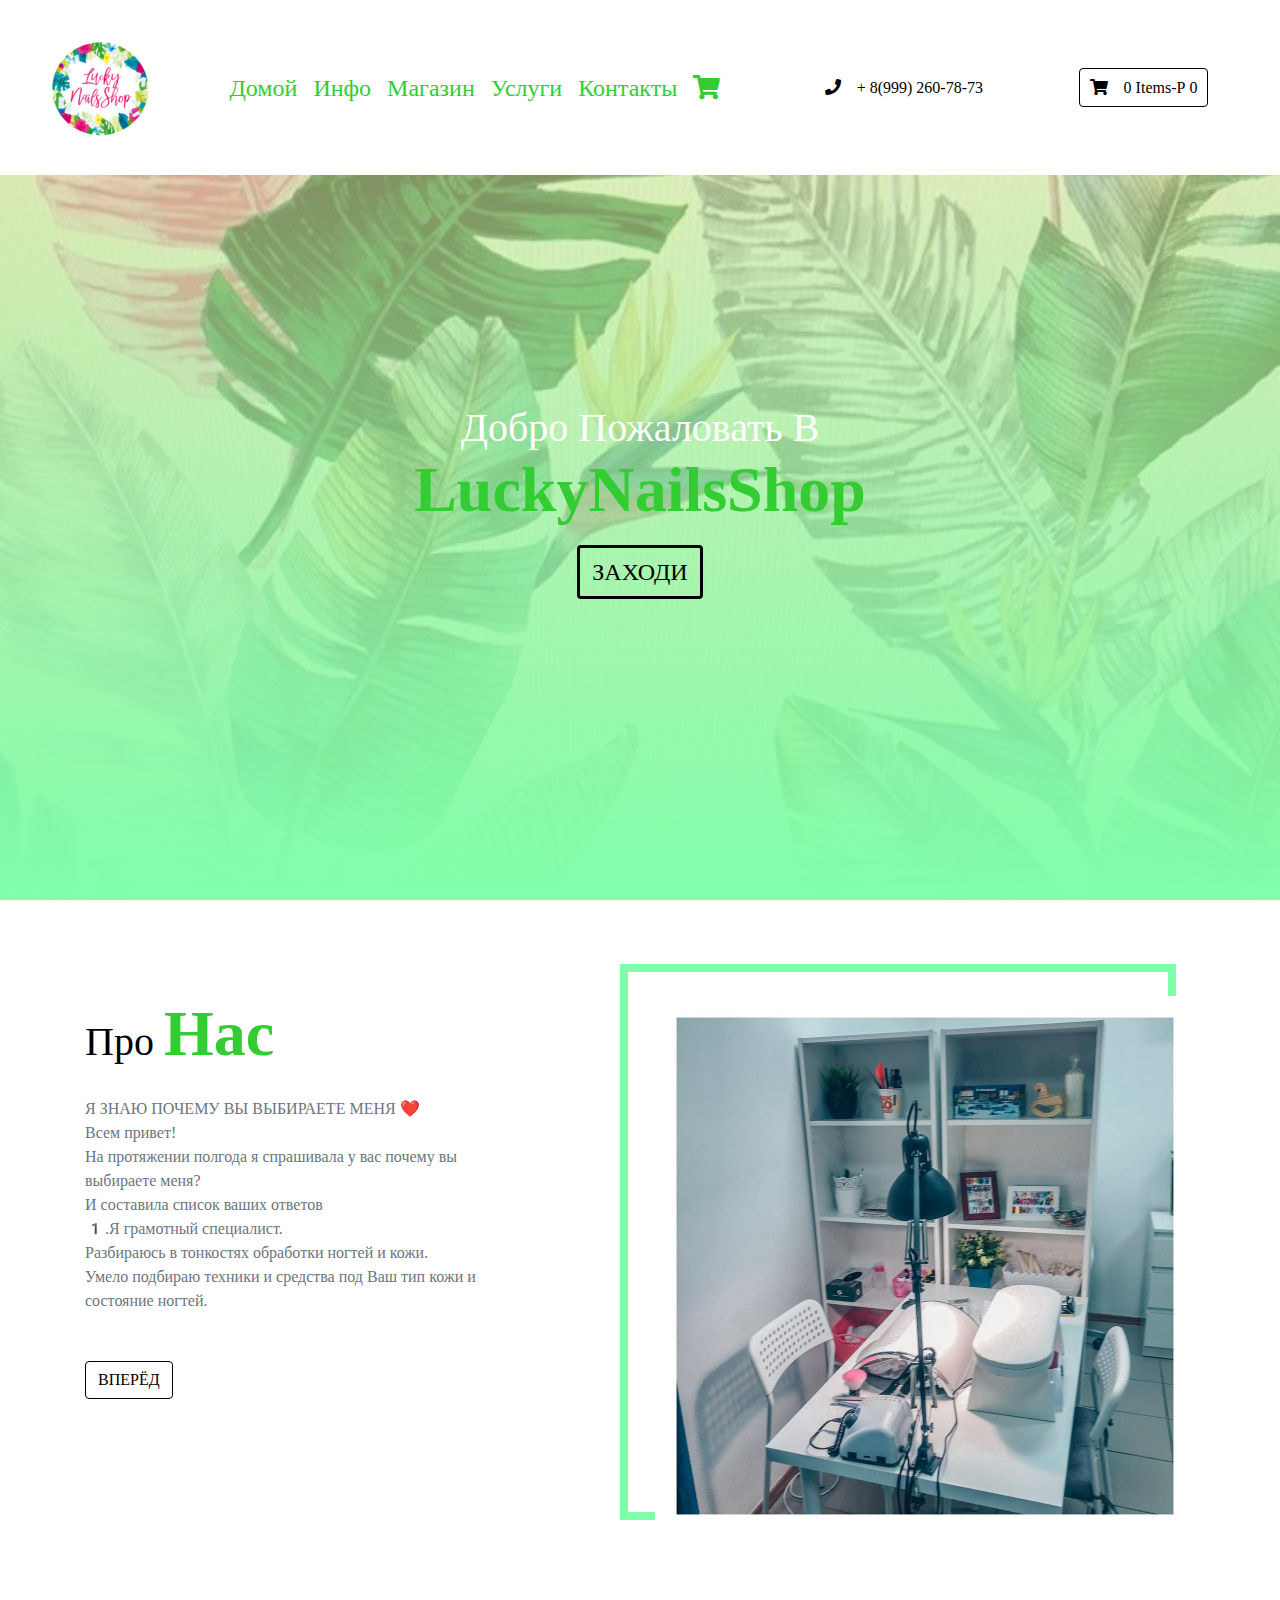
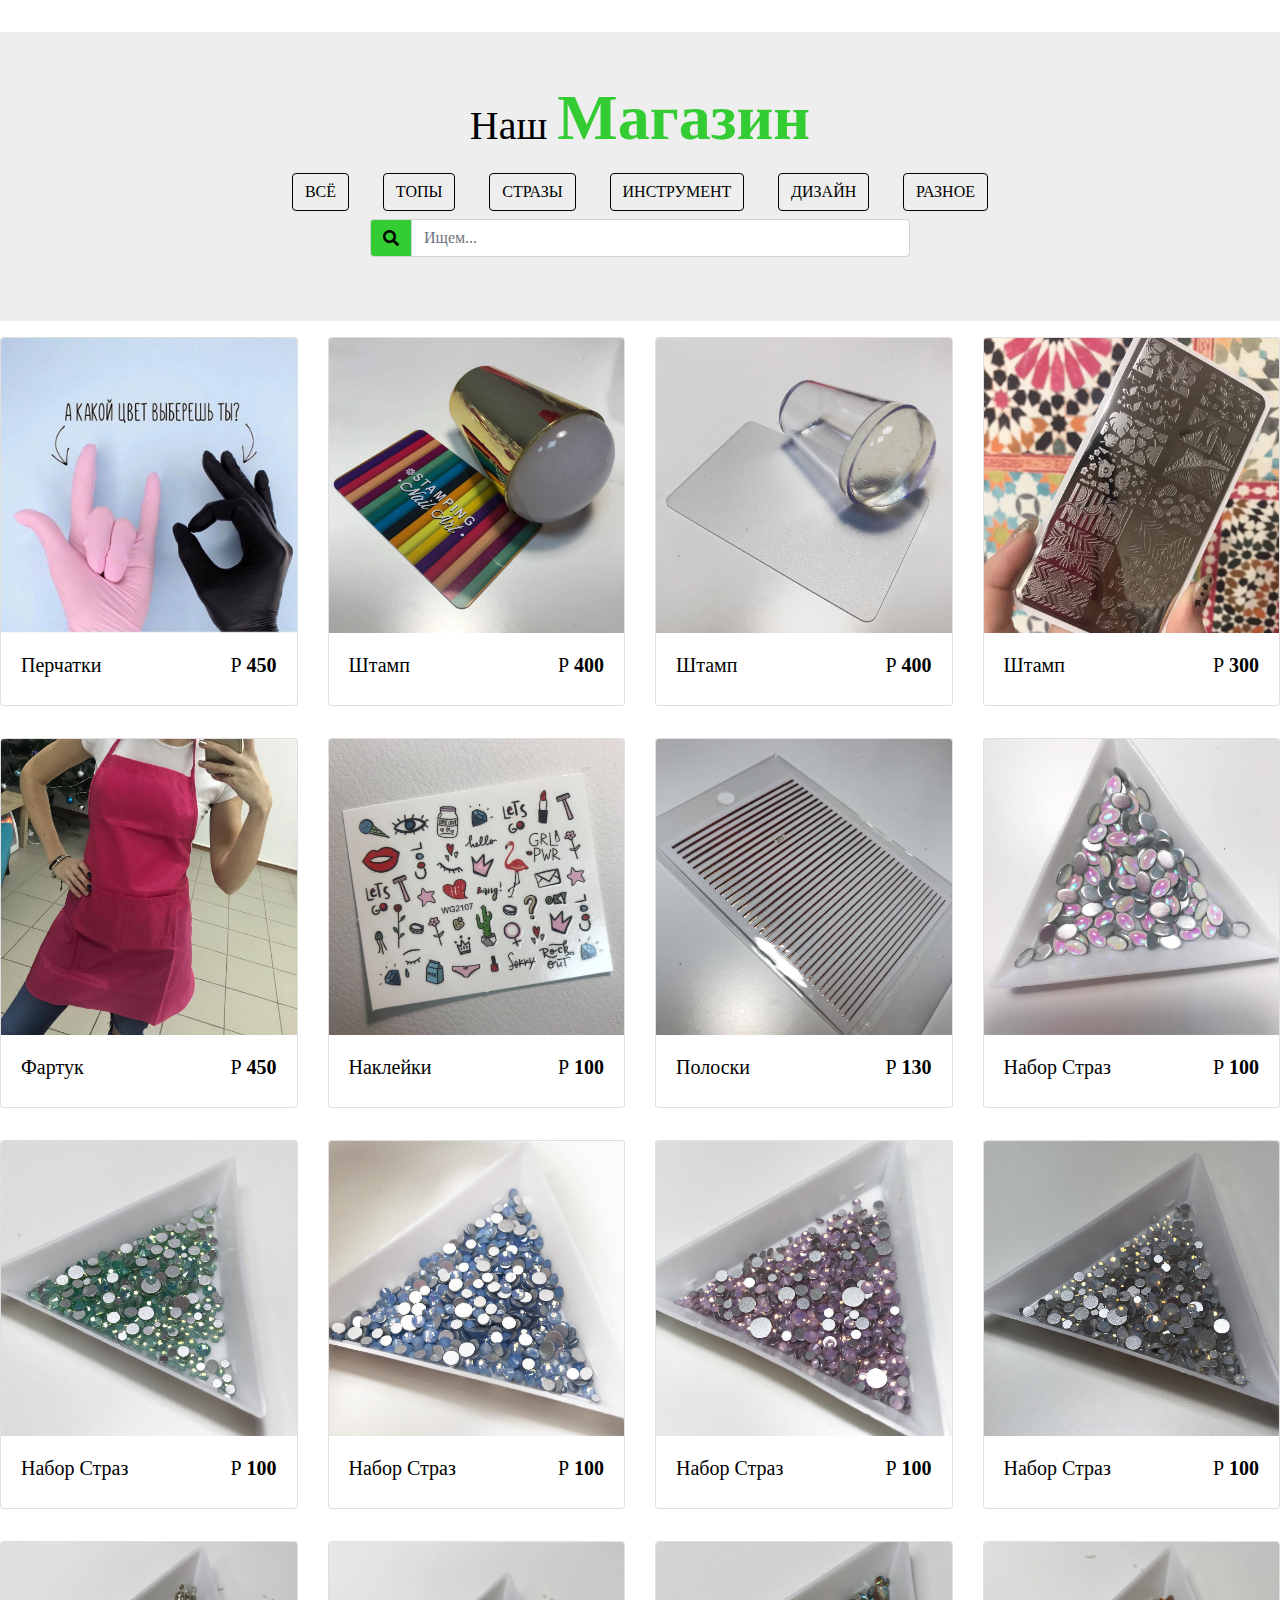
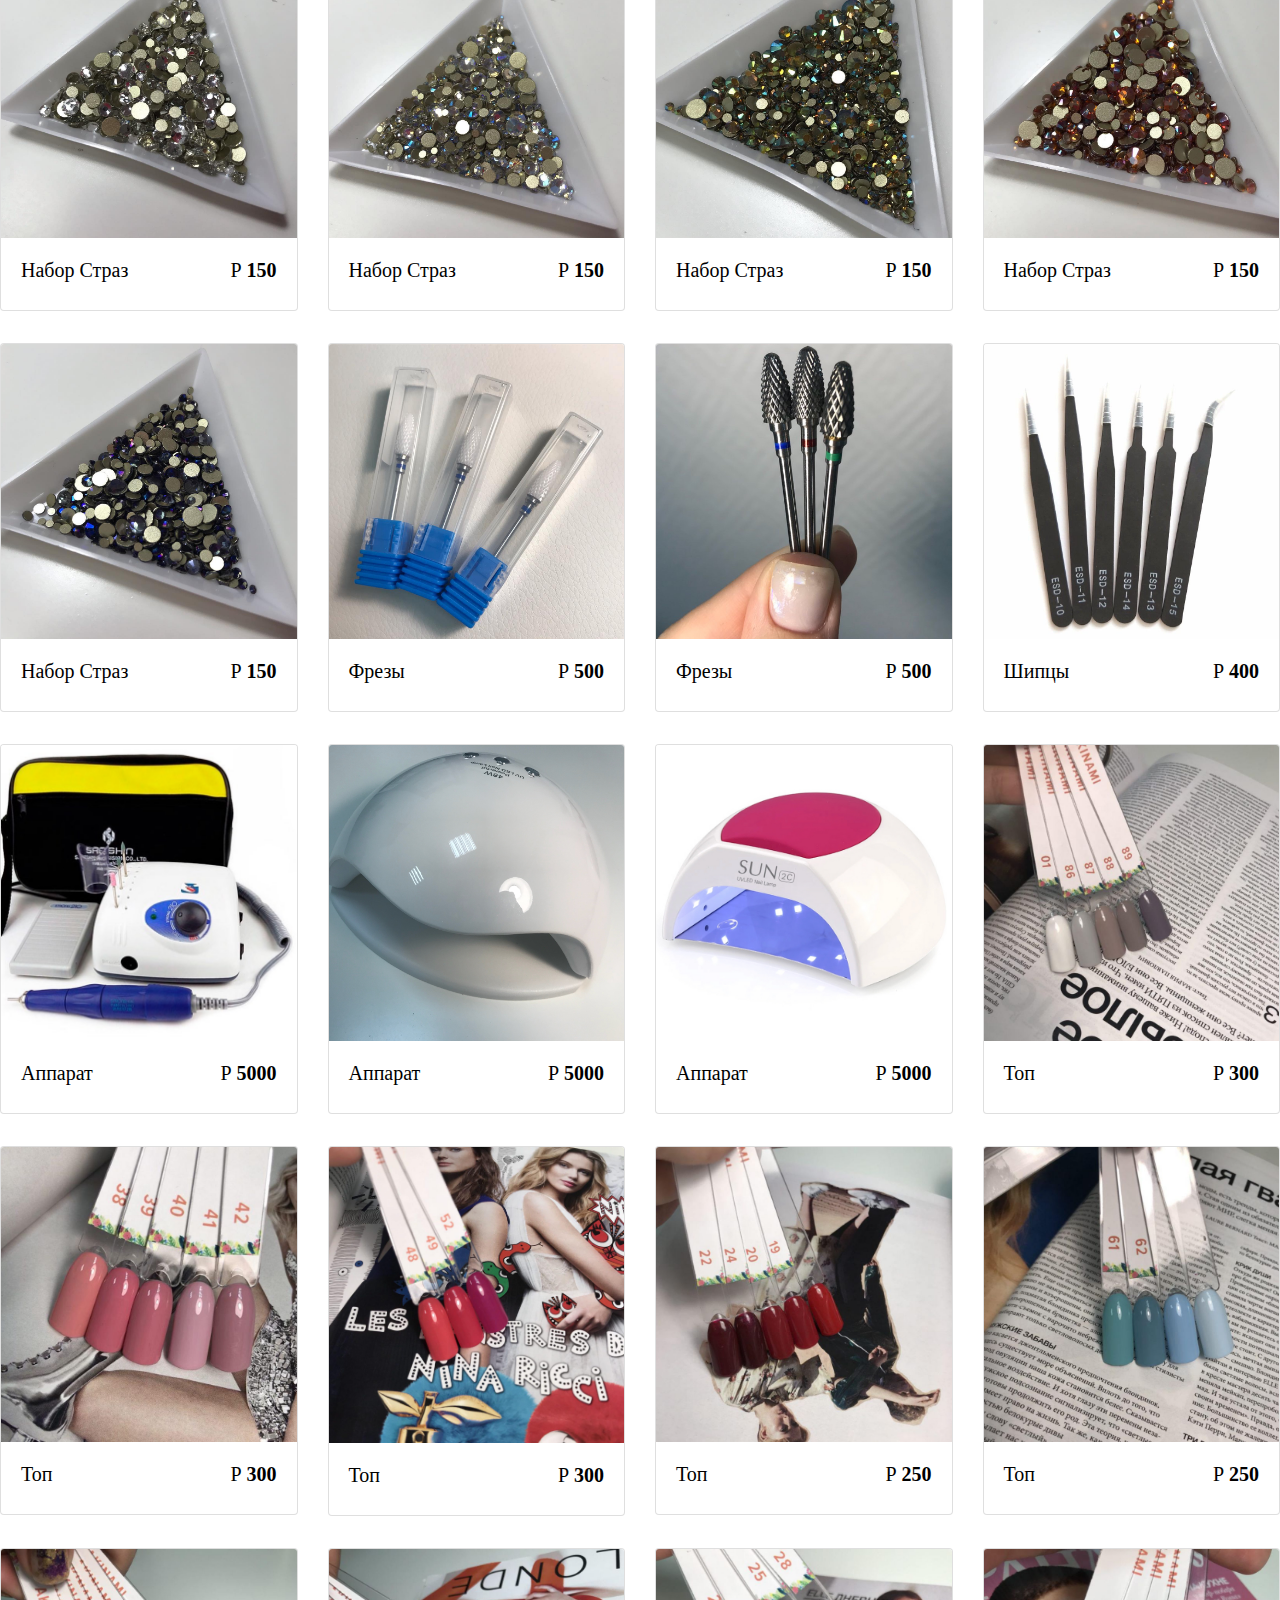
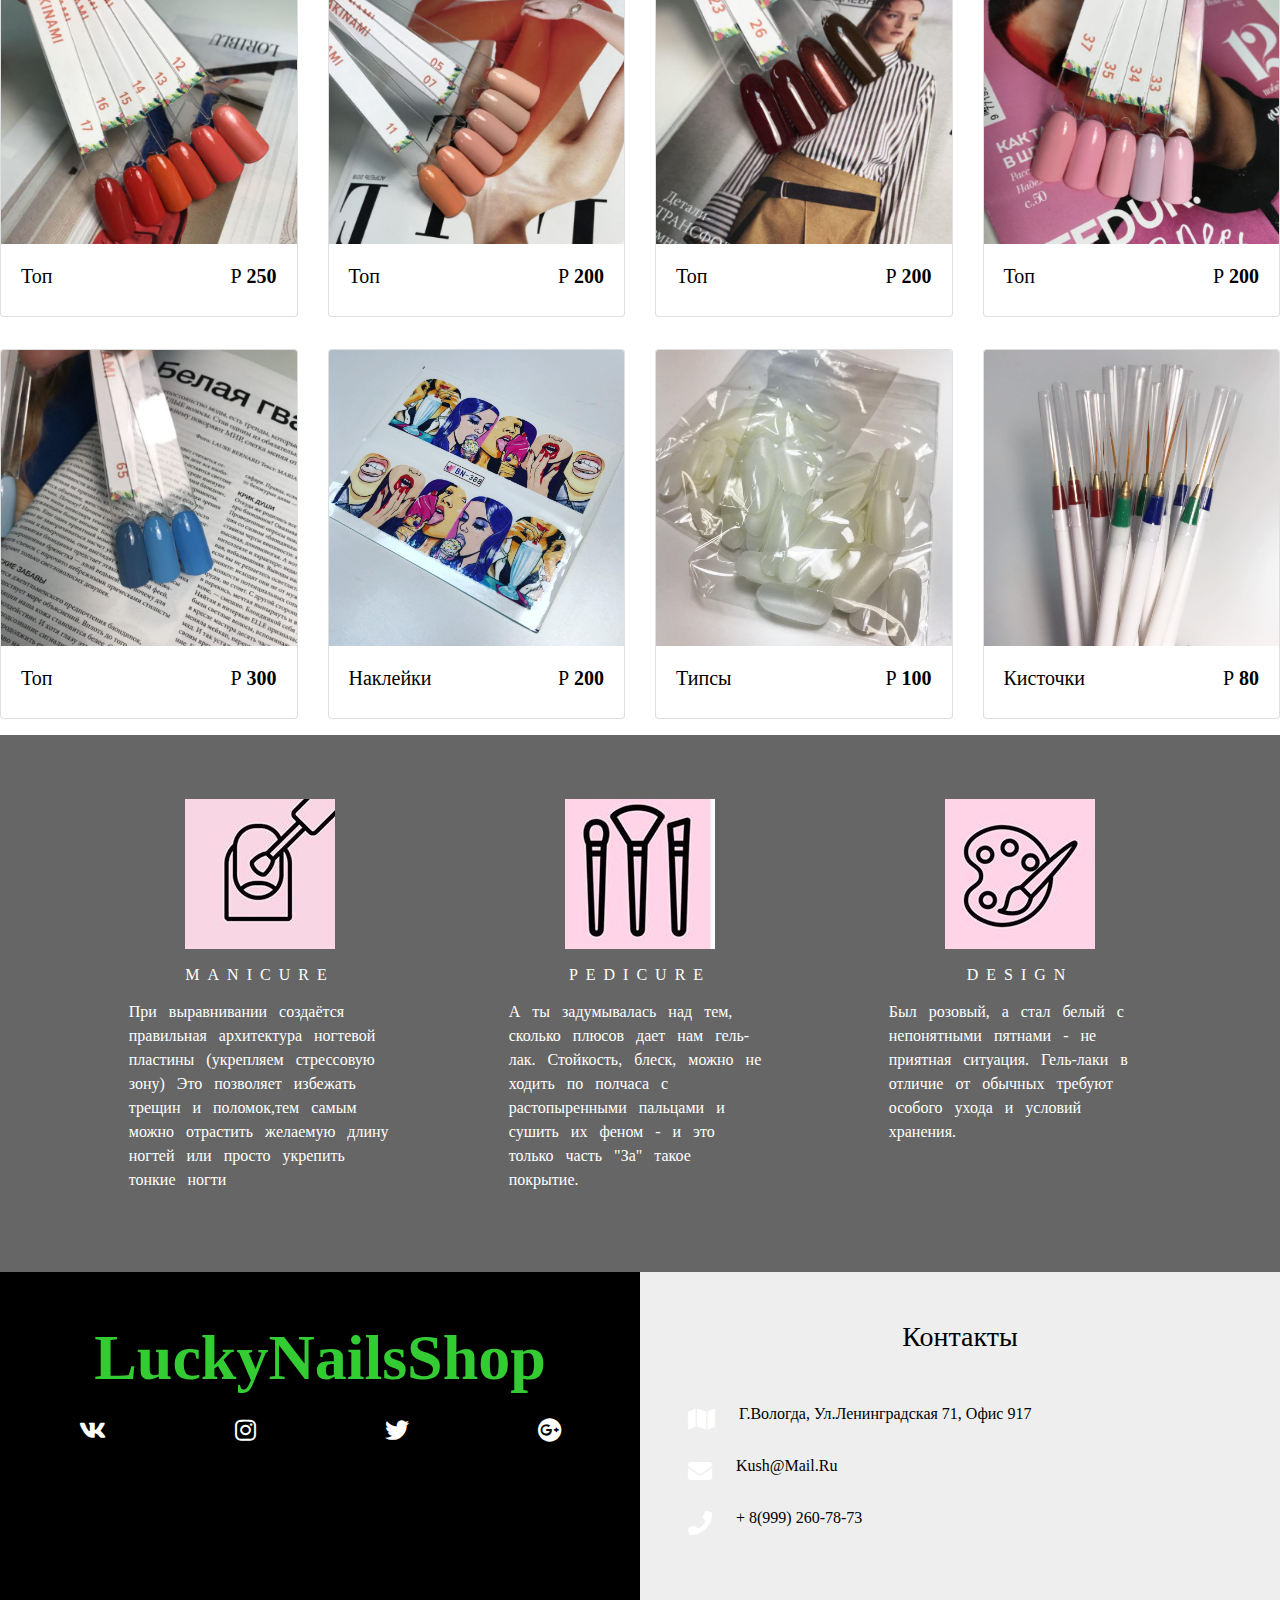
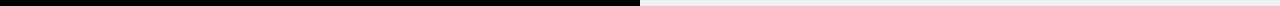
==== index.html @ 16d4f769 "first commit" ====
<!--
<?php
include 'inc/database.php';

$query =  "SELECT * FROM PRODUCTS "; 
mysqli_set_charset($conn, 'utf8');
$result = mysqli_query($conn, $query);
$products = mysqli_fetch_all($result, MYSQLI_ASSOC);
?>
-->
<!DOCTYPE html>
<html lang="en">

<head>
  <meta charset="UTF-8">
  <meta name="viewport" content="width=device-width, initial-scale=1.0">
  <meta http-equiv="X-UA-Compatible" content="ie=edge">
  <link rel="icon" href="img/lucky30.png" type="image/png" sizes="16x16">
  <!-- bootstrap css -->
  
  <link rel="stylesheet" type="text/css" href="css/bootstrap.min.css"> 
  <!-- main css -->
  <link rel="stylesheet" type="text/css" href="css/style.css">
  
  
  
  <!-- font awesome -->
  
  <link rel="stylesheet" type="text/css" href="css/all.css">
  <title>Lucky Nails Shop</title>
  <style>
  </style>
</head>

<body>

  <!-- icons -->
  <!-- 
    https://www.iconfinder.com/icons/2427887/dessert_donut_doughnut_fat_sweets_icon
    Creative Commons (Attribution 3.0 Unported);
    https://www.iconfinder.com/korawan_m
         -->
  <!-- 
    https://www.iconfinder.com/icons/2427860/baguette_bread_bread_loaf_food_toast_icon
    Creative Commons (Attribution 3.0 Unported);
    https://www.iconfinder.com/korawan_m
         -->
  <!-- 
    https://www.iconfinder.com/icons/2427875/cup_cupcake_dessertice_cream_yogurt_icon
    Creative Commons (Attribution 3.0 Unported);
    https://www.iconfinder.com/korawan_m
         -->
  <!-- 
    https://www.iconfinder.com/icons/2671457/candy_sweets_treat_trick_icon
    Creative Commons (Attribution 3.0 Unported);
    https://www.iconfinder.com/bluelabelicons
         -->
  <!--end of icons icons -->
  <header id="header">
   <nav class="navbar navbar-expand-lg px-4">
     <a href="#" class="navbar-brand">
       <img src="img/lucky30.svg" alt="main icon">
       </a>
       <button type="button" class="navbar-toggler" data-toggle="collapse" data-target="#myNavbar">
         <span class="toggler-icon">
           <i class="fas fa-bars"></i>
          </span>
        </button>
       <div class="collapse navbar-collapse" id="myNavbar">
       <ul class="navbar-nav text-capitalize mx-auto text-center">
           <li class="nav-item active">
            <a href="#header" class="nav-link">Домой</a>
           </li>
           <li class="nav-item active">
            <a href="#about" class="nav-link">Инфо</a>
          </li>
           <li class="nav-item active">
            <a href="#store" class="nav-link">Магазин</a>
          </li>
           <li class="nav-item active">
            <a href="#services" class="nav-link">Услуги</a>
          </li>
           <li class="nav-item active">
            <a href="#order" class="nav-link">Контакты</a>
          </li>
          <li class="nav-item active">
            <a href="" class="nav-link" id="cartNav"><i class="fas fa-shopping-cart"></i></a>
          </li>
       </ul>
       <div class="nav-info-items d-none d-lg-flex"><!--Корзинка и телефон исчезнут на маленьком экране-->
        <!--single info-->
        <div class="nav-info align-items-center d-flex justify-content-between mx-lg-5">
        <span class="info-icon  mx-lg-3" >
          <i class="fa fa-phone" aria-hidden="true"></i>
        </span>
        <p class="mb-0">+ 8(999) 260-78-73</p>
         </div>
         <!--single info-->
         <div id="cart-info" class="nav-info align-items-center cart-info d-flex justify-content-between mx-lg-5">
           <span class="cart-info__icon mr-lg-3"><i class="fas fa-shopping-cart"></i></span>
             
             <p class="mb-0 text-capitalize">
               <span id="item-count">0</span>
               Items-Р
               <span class="item-total">0</span>
             </p>
           

         </div>
       </div> 
      </div>
   </nav>
   <!--end of nav-->
   <!--banner-->
   <div class="container-fluid" id="boner">
     <div class="row max-height justify-content-center align-items-center">
       <div class="col-12 mx-auto banner text-center align-items-center"> <!--эта волшебная цифра 12-->
      
         <h1 class="text-capitalize">Добро пожаловать в <br><strong class="banner-title">LuckyNailsShop</strong></h1>
         
         <a href="#store" class="btn banner-link text-uppercase my-2">Заходи</a>
       </div>
       <!--cart-->
       <div class="cart d-none" id="cart"><!--добавил контейнеру флекса - итог сменил ширину здесь - css 1х не работает-->
       <div id="content" class="container-fluid"></div>
           
            <!--total-->
            <div class="cart-total-container d-flex justify-content-center text-capitalize mt-1">
            <h5>сумма</h5><span class="item-total"></span>
            <h5>Р<strong id="cart-total" class="font-weight-bold"></strong></h5>
            </div>  
          
            <!--end of total-->
            <!--cart buttons-->
            <div class="cart-buttons-container mt-3 d-flex justify-content-between">
              <a href="" class="btn btn-black text-uppercase" id="clear-cart">Очистить корзину</a>
             
              <a href="cart.html" class="btn btn-green text-uppercase">Выписка</a>
            </div>
         </div>
       </div>
     </div>
    
  </header>
   <!--end of header-->
   <!--about-->
   <section class="about py-5" id="about">
     <div class="container">
       <div class="row">
          <div class="col-10 mx-auto col-md-6 my-5">
            <h1 class="text-capitalize">Про <strong class="banner-title">нас</strong></h1>
            <p class="my-4 text-muted w-75">Я ЗНАЮ ПОЧЕМУ ВЫ ВЫБИРАЕТЕ МЕНЯ ❤️<br>
                Всем привет!<br>
                На протяжении полгода я спрашивала у вас почему вы выбираете меня?<br>
                И составила список ваших ответов<br>
                1️.Я грамотный специалист.<br>
                Разбираюсь в тонкостях обработки ногтей и кожи.<br>
                Умело подбираю техники и средства под Ваш тип кожи и состояние ногтей.<br>⠀
                </p>
                <a href="#" class="btn btn-black text-uppercase">Вперёд</a>
          </div>
          <div class="col-10 mx-auto col-md-6 my-5 align-self-center">
            <div class="about-img__container">
              <img src="img/studio.jpg" class="img-fluid" alt=""> 
            </div>
          </div> 
        
       </div>
     </div>
   </section>
   <!--end of about-->
   <!--store section-->
   <section id="store" class="store py-5">
     <div class="container">
       <!--section title-->
       <div class="row">
         <div class="col-10 mx-auto col-sm-6 text-center">
           <h1 class="text-capitalize">Наш <strong class="banner-title">магазин</strong></h1>
         </div>
       </div>
       <!--end section title-->
       <!--filter buttons-->
       <div class="row">
 <div class="col-lg-8 mx-auto d-flex justify-content-around sortBtn flex-wrap">
   <a href="" class="btn btn-black text-uppercase filter-btn m-2" data-filter="all">Всё</a>
   <a href="" class="btn btn-black text-uppercase filter-btn m-2" data-filter="tops">Топы</a>
   <a href="" class="btn btn-black text-uppercase filter-btn m-2" data-filter="straz">Стразы</a>
   <a href="" class="btn btn-black text-uppercase filter-btn m-2" data-filter="gear">Инструмент</a>
   <a href="" class="btn btn-black text-uppercase filter-btn m-2" data-filter="design">Дизайн</a>
   <a href="" class="btn btn-black text-uppercase filter-btn m-2" data-filter="other">Разное</a>
 </div>
       </div>
       <!--end of filter buttons-->
       <!--search box-->
       <div class="row">
         <div class="col-10 mx-auto col-md-6">
           <form>
             <div class="input-group mb-3">
               <div class="input-group-prepend">
                 <span class="input-group-text search-box" id="search-icon">
                   <i class="fas fa-search"></i>
                 </span>
               </div>
               <input type="text" class="form-control" placeholder="Ищем..." id="search-item">
             </div>
           </form>
         </div>
       </div>
       <!--end of search box-->
     </div>
   </section>
   <!--end of store section-->
   <!--store items-->
   <div class="row store-items" id="store-items">
     
     
    
    
    
    
        <!--single item-->
    
        </div>
      </div>
    </div> 
    <!--end of single item -->

   </div>
   <!--end of store items-->
   <!--services-->
   <section id="services" class="services py-5">
     <div class="container">
       <div class="row">
         <!--single service-->
         <div class="col-md-4 text-center my-3">
           <img src="img/manicure.jpg" alt="manicure">
           <h6 class="text-uppercase my-3 service-title">manicure</h6>
           <p class="w-75 mx-auto text-left service-text">При выравнивании создаётся правильная архитектура ногтевой пластины (укрепляем стрессовую зону)
            Это позволяет избежать трещин и поломок,тем самым можно отрастить желаемую длину ногтей или просто укрепить тонкие ногти</p>
         </div>
         <!--end of single service-->
         <!--single service-->
         <div class="col-md-4 text-center my-3">
          <img src="img/pedicure.jpg" alt="pedicure">
          <h6 class="text-uppercase my-3 service-title">pedicure</h6>
          <p class="w-75 mx-auto text-left service-text">А ты задумывалась над тем, сколько плюсов дает нам гель-лак.
            Стойкость, блеск, можно не ходить по полчаса с растопыренными пальцами и сушить их феном - и это только часть "За" такое покрытие.</p>
        </div>
        <!--end of single service-->
        <!--single service-->
        <div class="col-md-4 text-center my-3">
          <img src="img/design.jpg" alt="design">
          <h6 class="text-uppercase my-3 service-title">design</h6>
          <p class="w-75 mx-auto text-left service-text">Был розовый, а стал белый с непонятными пятнами - не приятная ситуация. Гель-лаки в отличие от обычных требуют особого ухода и условий хранения.</p>
        </div>
        <!--end of single service-->
       </div>
     </div>
   </section>
   <!--end of services-->
   <footer>
     <div class="container-fluid">
       <div class="row">
       <div class="col-md-6 footer-title py-5" id="order">
         <h1 class="text-capitalize text-center">
           <strong class="banner-title">LuckyNailsShop</strong>
         </h1>
         <div class="footer-icons mt-3 d-flex justify-content-around flex-wrap">
           <a href="https://vk.com/nailstanyakey" target="_blank" class="footer-icon">
             <i class="fab fa-vk"></i>
           </a>
           <a href="https://www.instagram.com/lucky_nailsshop/" target="_blank" class="footer-icon">
            <i class="fab fa-instagram"></i>
          </a>
          <a href="#" class="footer-icon">
            <i class="fab fa-twitter"></i>
          </a>
          <a href="#" class="footer-icon">
            <i class="fab fa-google-plus"></i>
          </a>
         </div>
       </div>
       <div class="col-md-6 footer-contact text-center text-capitalize p-5">
         <h3 class="mb-5">контакты</h3>
         <p class="d-flex flex-wrap">
           <span class="mr-4 footer-icon">
             <i class="fas fa-map"></i>
           </span>
           <span>г.Вологда, ул.Ленинградская 71, офис 917</span>
           
         </p>
         <p class="d-flex flex-wrap">
          <span class="mr-4 footer-icon">
            <i class="fas fa-envelope"></i>
          </span>
          <span>kush@mail.ru</span>
        </p>
        <p class="d-flex flex-wrap">
          <span class="mr-4 footer-icon">
            <i class="fas fa-phone"></i>
          </span>
          <span>+ 8(999) 260-78-73</span>
        </p>
       </div>
       </div>
     </div>
   </footer>
  <!-- jquery -->
  <script src="js/jquery-3.3.1.min.js"></script>
  <!-- bootstrap js -->
  <script src="js/bootstrap.bundle.min.js"></script>
  <!-- script js -->
  

  <script src="js/main.js"></script>
  
  <script src="js/app.js"></script>
  
</body>

</html>
---- css/style.css ----
/*<link href="https://fonts.googleapis.com/css?family=Pattaya" rel="stylesheet">
font-family: 'Pattaya', sans-serif;*/
:root {
  --mainPink: #ef7998;
  --mainYellow: rgb(249, 228, 148);
  --mainWhite: #fff;
  --mainBlack: #000;
  --yellowTrans: rgba(249, 228, 148, 0.5);
  --mainGrey: rgb(238, 238, 238);
  --mainGreener: #33cc33;
  --mainGreen: #80ffaa;
}

body {
  
  font-family: "Marck Script", cursive;
  background: var(--mainWhite);
  color: var(--mainBlack);
}
/*global styles*/
.btn-green {
  color: var(--mainGreener) !important;
  border-color: var(--mainGreener) !important
}
.btn-black {
  color: var(--mainBlack) !important;
  border-color: var(--mainBlack) !important
}
.btn-black:hover {
  color: var(--mainGreener) !important;
  background: var(--mainBlack) !important
}
.btn-green:hover {
  color: var(--mainBlack) !important;
  background: var(--mainGreener) !important
}
/*nav links*/
.navbar-toggler {
  outline: none !important
}
.toggler-icon {
  font-size: 2.5rem;
  color: var(--mainGreener)
}
.nav-link {
  color: var(--mainGreener);
  transition: all 1s ease-in-out;
  font-size: 1.5rem
}
.nav-link:hover {
  color: var(--mainBlack)
}
/*cart styles*/
.cart-info__icon {
  color: var(--mainBlack);
  cursor: pointer
}
.cart-info {
  border: 0.1rem solid var(--mainBlack);
  color: var(--mainBlack);
  border-radius: 0.25rem;
  padding: 0.4rem 0.6rem;
  cursor: pointer;
  
}

.cart-info:hover {
  background: var(--mainGreener);
  border-color: var(--mainGreener);
  color: var(--mainWhite);
}
.cart-info:hover .cart-info__icon {
  color: var(--mainWhite);
}
.max-height {
  min-height: calc(100vh - 175px);
  background: linear-gradient(var(--yellowTrans),var(--mainGreen)), url('../img/back.jpg');
  background-position: center;
  background-size: cover;
  background-attachment: fixed;
  background-repeat: no-repeat;
  position: relative
}
.banner {
  color: var(--mainWhite);
  margin-top: -4rem; 
}
.banner-title {
  color: var(--mainGreener);
  font-size: 4rem;
}
.banner-link {
  font-size: 1.5rem;
  color: var(--mainBlack);
  border: 0.2rem solid var(--mainBlack);
}
.banner-link:hover {
  background: var(--mainBlack);
  color: var(--mainGreener)
}
/* about section*/
.about-img__container {
  position: relative
}
.about-img__container::before {
  content: '';
  position: absolute;
  top: -1.5rem;
  left: -1.7rem;
  width: 100%;
  height: 100%;
  outline: 0.5rem solid var(--mainGreen);
  z-index: -1;
  transition: all 1s linear;
}
.about-img__container:hover:before{
  top: 0;
  left: 0;
  }
 /*store*/
 .store {
   background: var(--mainGrey);
 } 
 .search-box {
   background: var(--mainGreener);
   color: var(--mainBlack)
 }
 .single-item {
   transition: all 0.3s linear;
 }
 .single-item:hover {
   box-shadow: 0 10px 15px rgb(0,0,0)
 }
 .img-container {
   position: relative;
   overflow: hidden;
   cursor: pointer;
 }
 .store-img {
   transition: all 1s ease-in-out;
 }
 .img-container:hover .store-img {
   transform: scale(1.1);
 }
 .store-item-icon {
   position: absolute;
   bottom: 0;
   right: 0;
   padding: 0.75rem;
   background: var(--mainYellow);
   border-top-left-radius: 1rem;
   transition: all 0.4s ease-in-out;
   transform: translate(100%,100%)
 }
 .img-container:hover .store-item-icon {
   transform: translate(0,0)
 }
 .store-item-icon:hover {
   color: var(--mainWhite)
 }
 
 /*services*/ 
 .services {
   color: var(--mainWhite);
   background: linear-gradient(rgb(0,0,0,0.6),rgb(0,0,0,0.6)), url('../img/wallna.jpg') center/cover fixed no-repeat;
 }
 .service-title {
   letter-spacing: 0.5rem;
 }
 .service-text {
   word-spacing: 0.5rem;
 }
 /*footer*/
 .footer-title {
   background: var(--mainBlack);
   
 }
 .footer-contact {
   background: var(--mainGrey);
 }
 .footer-icon {
   font-size: 1.5rem;
   color: var(--mainWhite);
   transition: all 0.4 ease-in-out
 }
 .footer-icon:hover {
   color: var(--mainGreener);
 }
 /*cart*/
 
 .cart {
   
   position: absolute;
   min-height: 4rem;
   background: rgba(255,255,255,0.7);/*корзина прозрачная*/
   top: 0;
   right: 0;
   transition: all 0.2s ease-in-out;
   width: 20rem;
   overflow: hidden
 }
 .show-cart {
  
  width: 20rem;
  /*padding: 2rem, 1.5rem;*/
  border: solid var(--mainGreen) 0.1rem;
  transform: rotateY(360deg)
 }
 .cart-item {
   transition: all 0.5s ease-in-out
 }
 .cart-item-remove {
   color: var(--mainGreener);
   transition: all 1s ease-in-out;
   float: right
 }
 .cart-item-remove:hover {
   /*transform: scale(1.1);*/
   color: var(--mainBlack)
 }
 .cart-item-price {
   font-size: 0.8rem
 }

 /*корзина в наве
 #cartNav{
   color: var(--mainGreen)
 }
 */
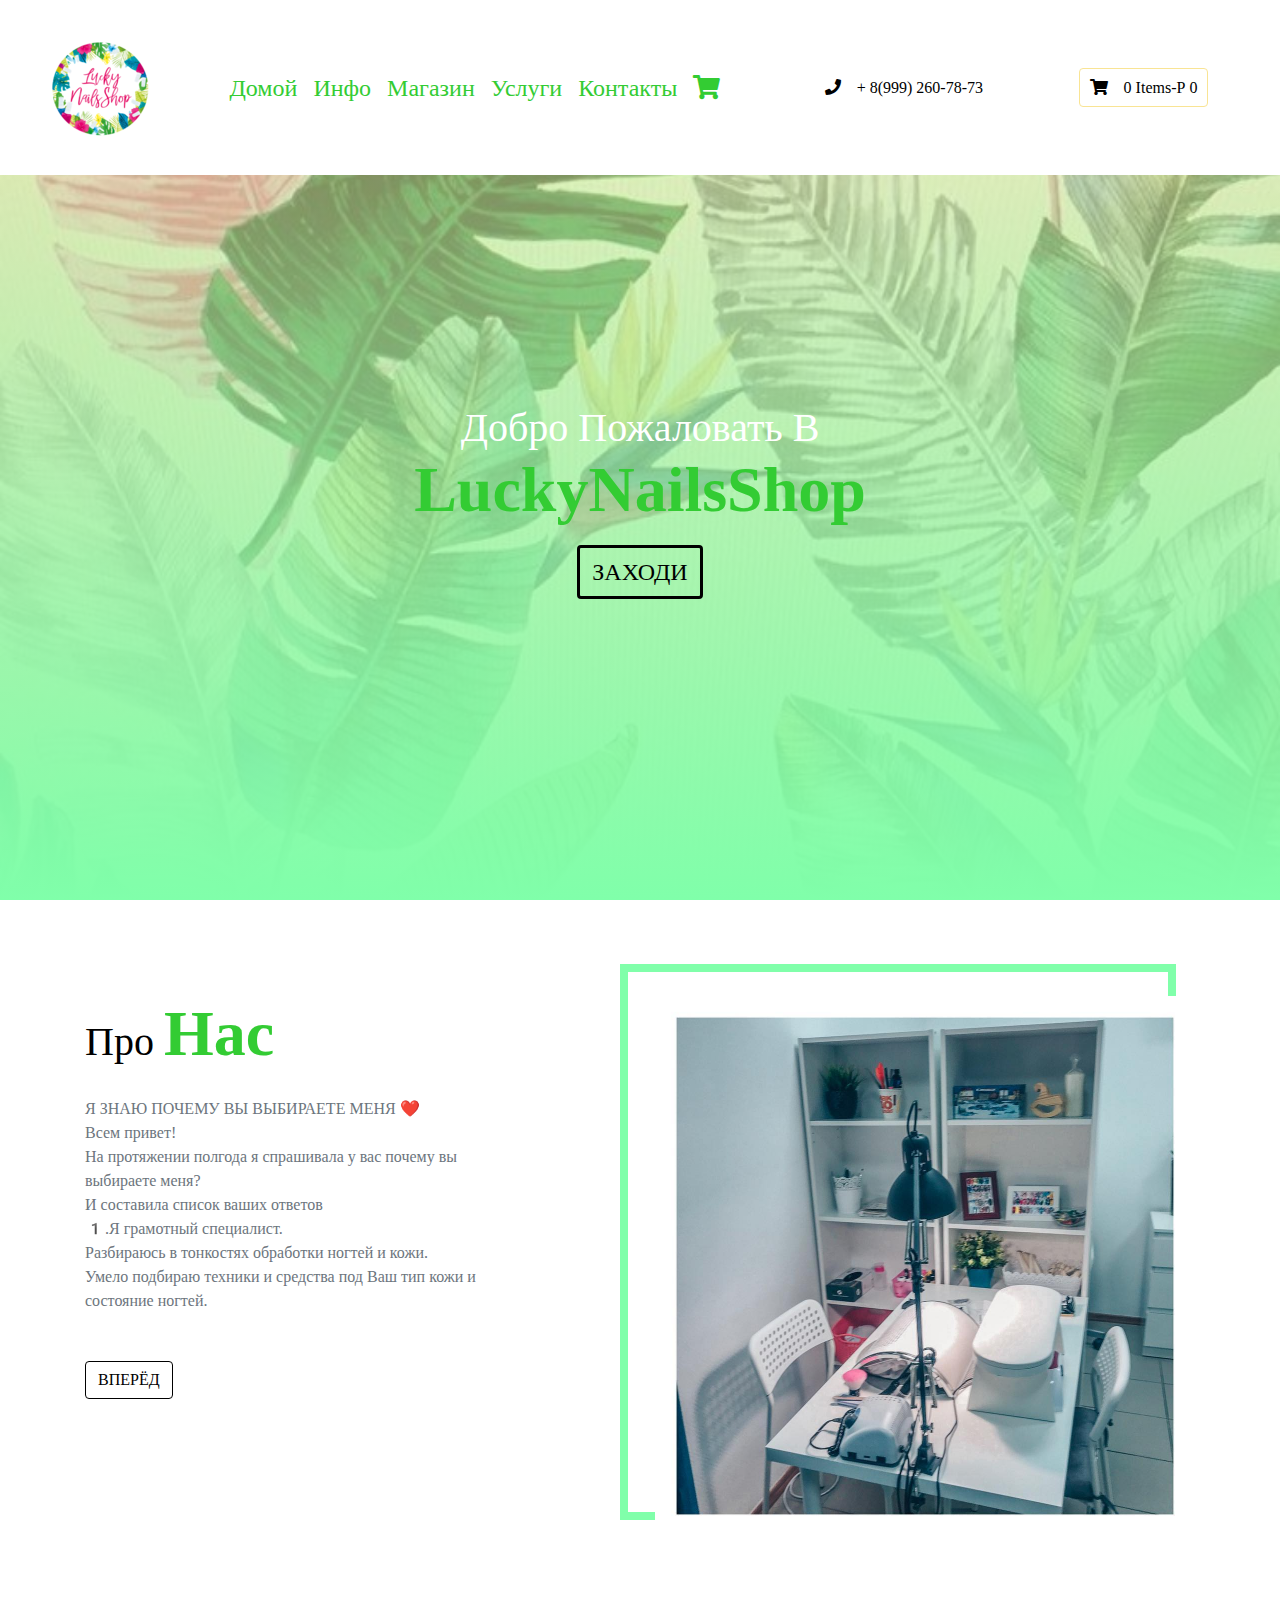
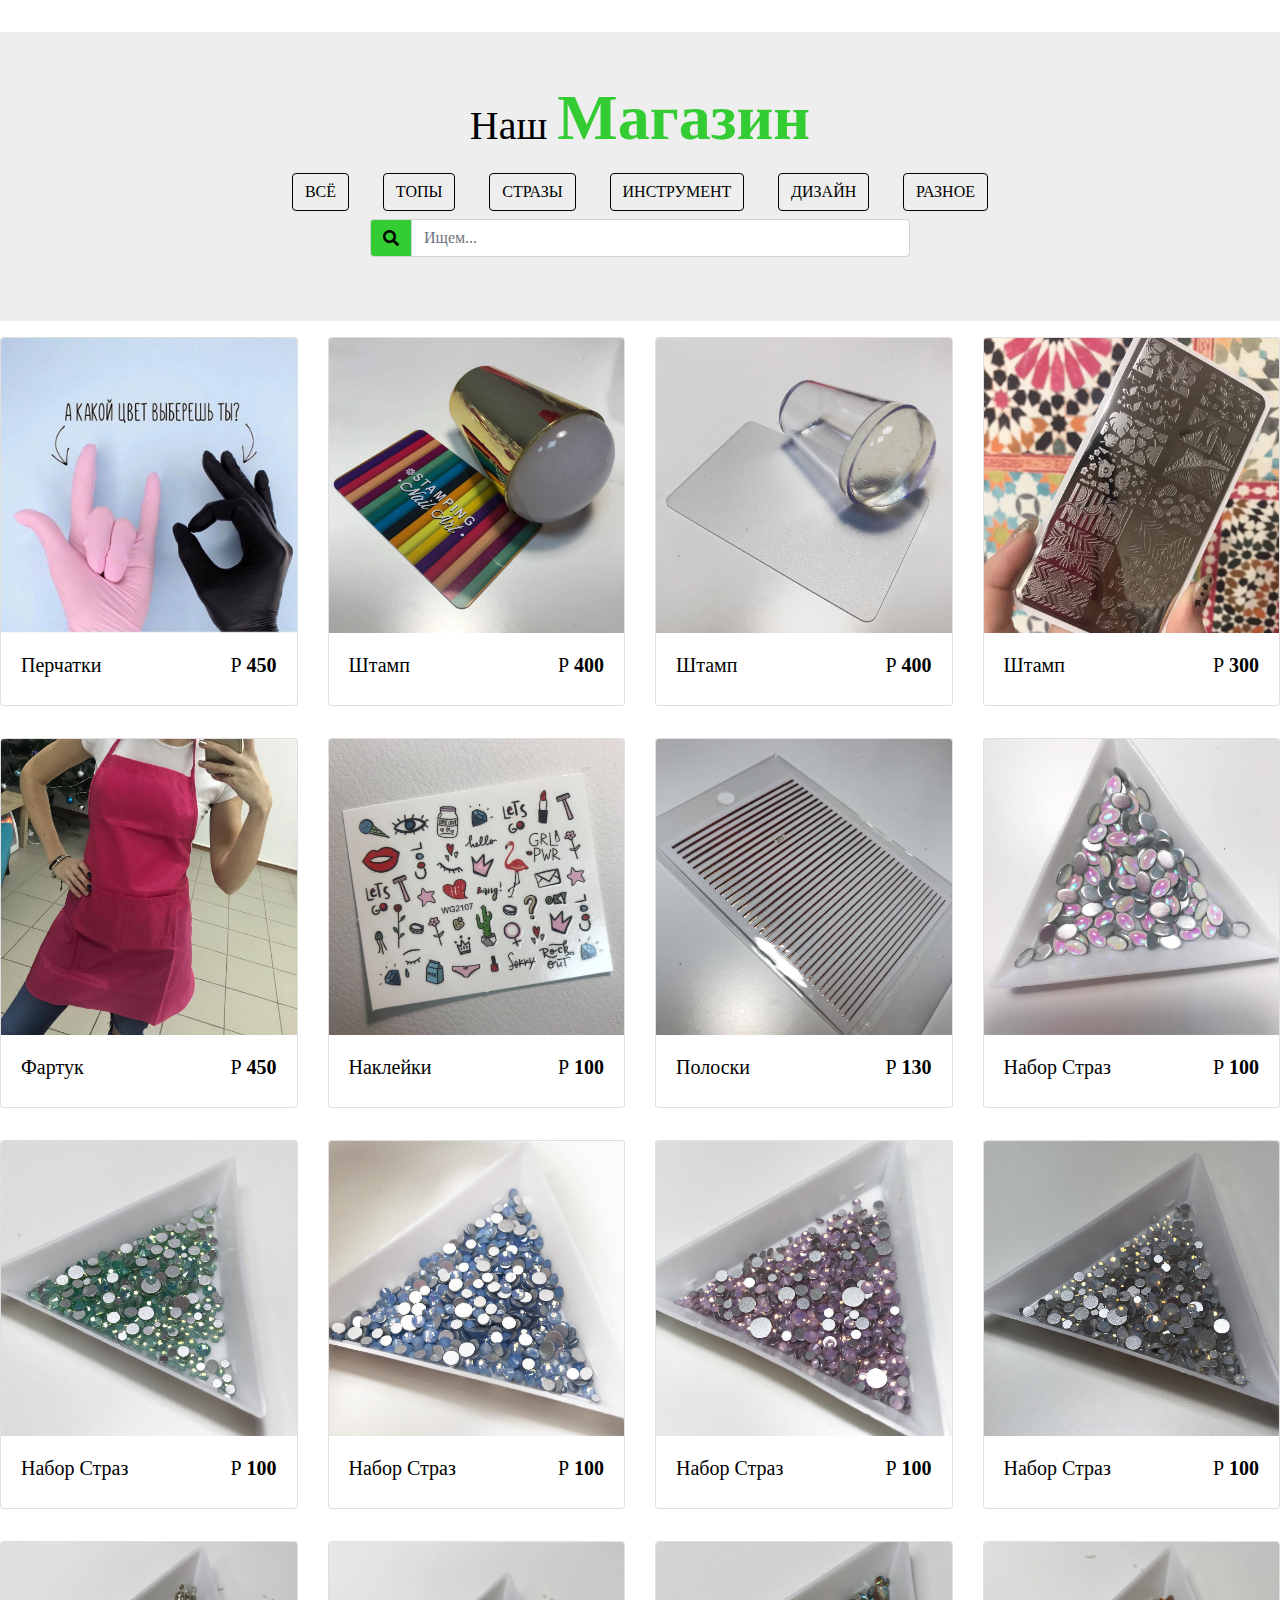
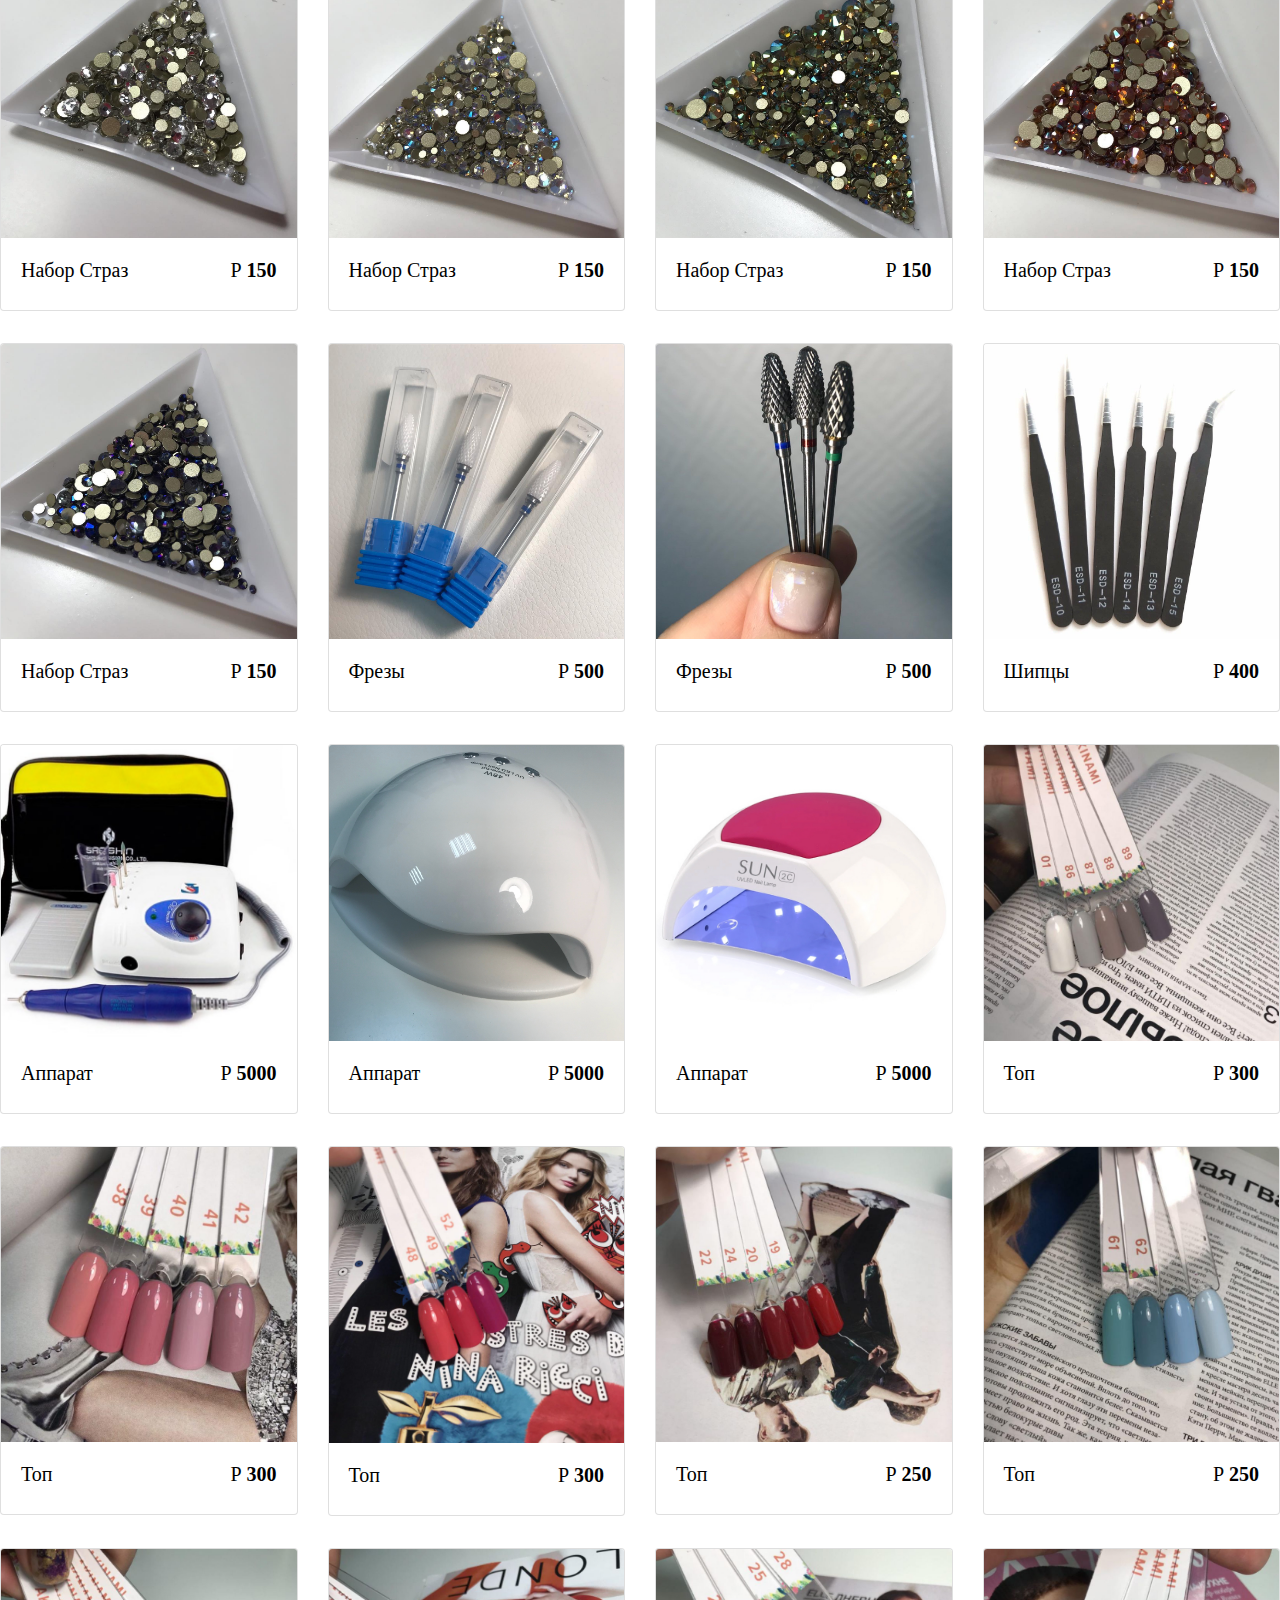
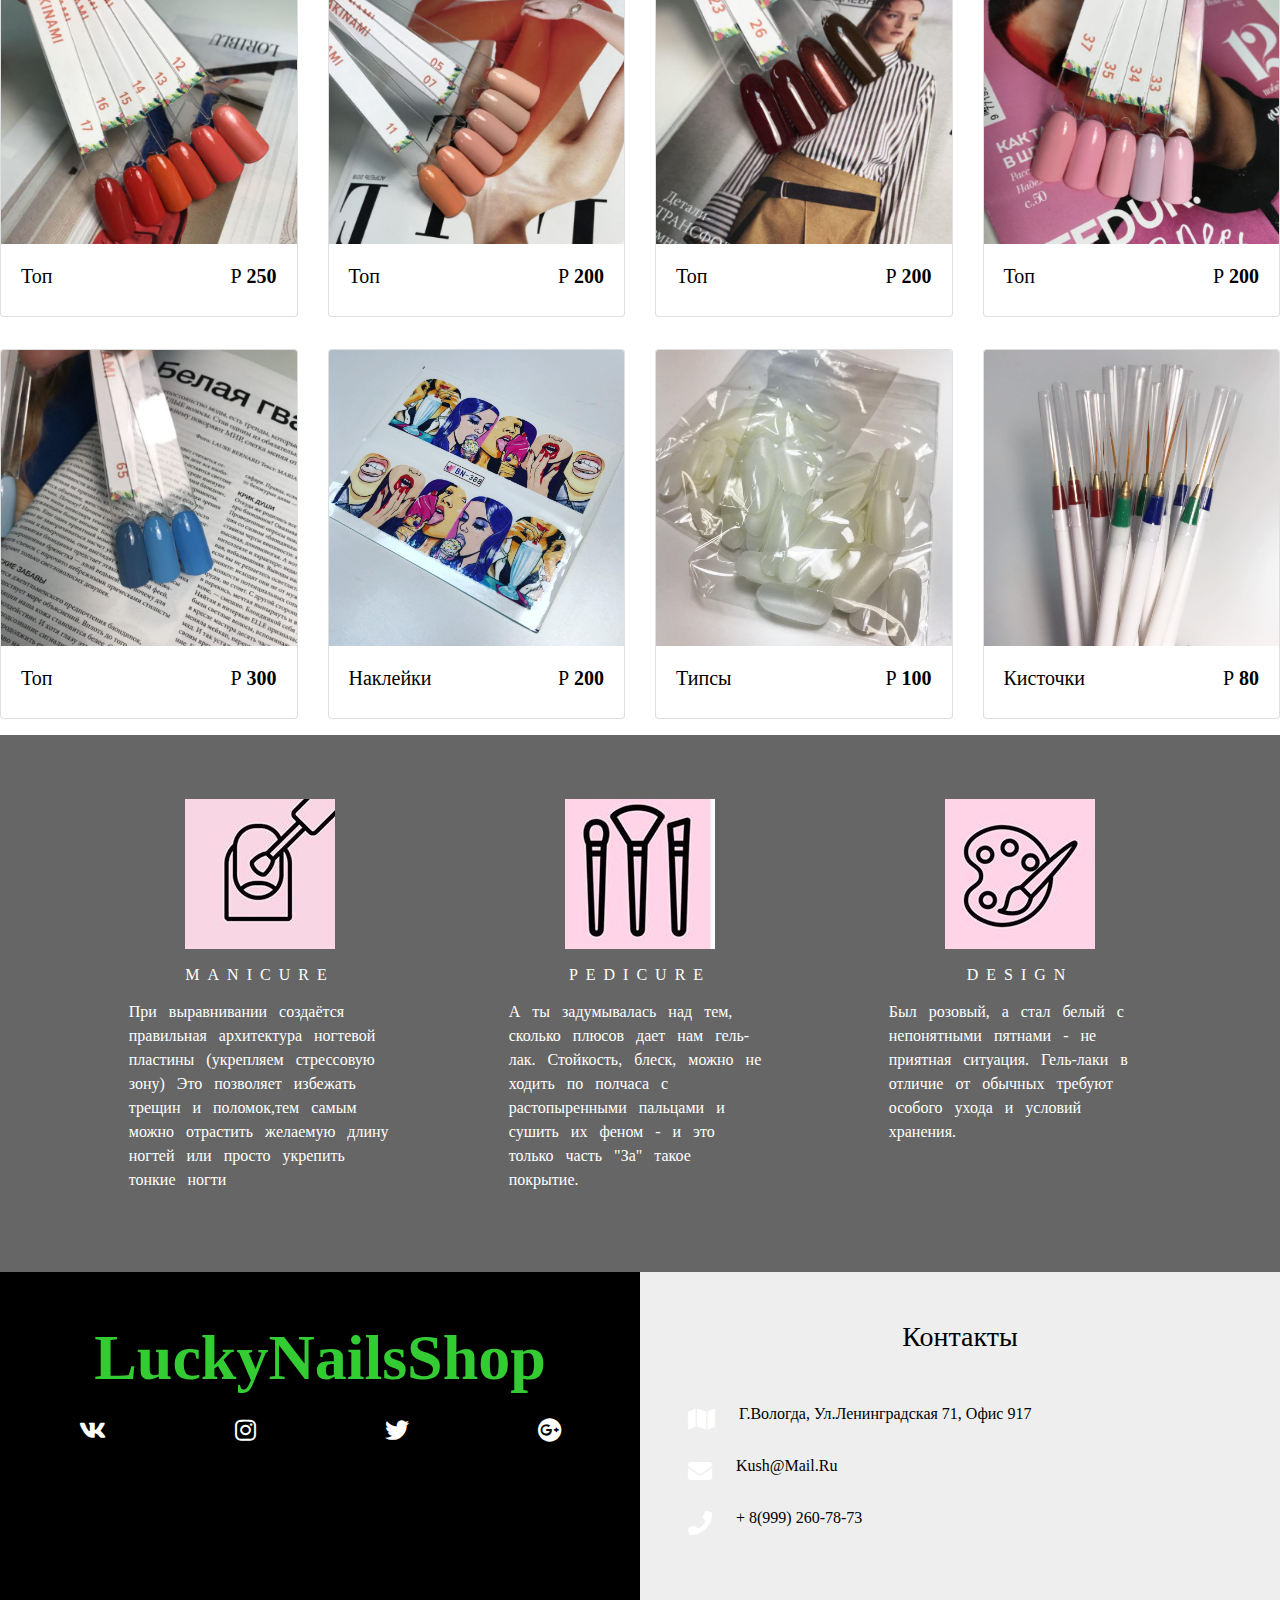
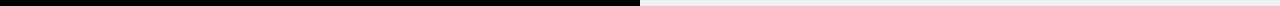
==== commit 6a3f7abb: "hamburgers added" ====
--- a/index.html
+++ b/index.html
@@ -19,9 +19,10 @@
   <!-- bootstrap css -->
   
   <link rel="stylesheet" type="text/css" href="css/bootstrap.min.css"> 
+  <!--hamb bar menu-->
+  <link rel="stylesheet" href="css/hamburgers.css" >
   <!-- main css -->
   <link rel="stylesheet" type="text/css" href="css/style.css">
-  
   
   
   <!-- font awesome -->
@@ -61,9 +62,9 @@
      <a href="#" class="navbar-brand">
        <img src="img/lucky30.svg" alt="main icon">
        </a>
-       <button type="button" class="navbar-toggler" data-toggle="collapse" data-target="#myNavbar">
-         <span class="toggler-icon">
-           <i class="fas fa-bars"></i>
+       <button type="button" id="butt-hamb" class="navbar-toggler hamburger hamburger--spring " data-toggle="collapse" data-target="#myNavbar">
+         <span id="hamburger-button" class="toggler-icon hamburger-box">
+           <i class="hamburger-inner"></i>
           </span>
         </button>
        <div class="collapse navbar-collapse" id="myNavbar">
--- a/css/hamburgers.css
+++ b/css/hamburgers.css
@@ -0,0 +1,706 @@
+/*!
+ * Hamburgers
+ * @description Tasty CSS-animated hamburgers
+ * @author Jonathan Suh @jonsuh
+ * @site https://jonsuh.com/hamburgers
+ * @link https://github.com/jonsuh/hamburgers
+ */
+.hamburger {
+  padding: 15px 15px;
+  display: inline-block;
+  cursor: pointer;
+  transition-property: opacity, filter;
+  transition-duration: 0.15s;
+  transition-timing-function: linear;
+  font: inherit;
+  color: inherit;
+  text-transform: none;
+  background-color: transparent;
+  border: 0;
+  margin: 0;
+  overflow: visible; }
+  .hamburger:hover {
+    opacity: 0.7; }
+  .hamburger.is-active:hover {
+    opacity: 0.7; }
+  .hamburger.is-active .hamburger-inner,
+  .hamburger.is-active .hamburger-inner::before,
+  .hamburger.is-active .hamburger-inner::after {
+    background-color: #33cc33; }  /*цвет кнопки меняется здесь*/
+
+.hamburger-box {
+  width: 40px;
+  height: 24px;
+  display: inline-block;
+  position: relative; }
+
+.hamburger-inner {
+  display: block;
+  top: 50%;
+  margin-top: -2px; }
+  .hamburger-inner, .hamburger-inner::before, .hamburger-inner::after {
+    width: 40px;
+    height: 4px;
+    background-color: #33cc33;  /*цвет кнопки меняется здесь*/
+    border-radius: 4px;
+    position: absolute;
+    transition-property: transform;
+    transition-duration: 0.15s;
+    transition-timing-function: ease; }
+  .hamburger-inner::before, .hamburger-inner::after {
+    content: "";
+    display: block; }
+  .hamburger-inner::before {
+    top: -10px; }
+  .hamburger-inner::after {
+    bottom: -10px; }
+
+/*
+   * 3DX
+   */
+.hamburger--3dx .hamburger-box {
+  perspective: 80px; }
+
+.hamburger--3dx .hamburger-inner {
+  transition: transform 0.15s cubic-bezier(0.645, 0.045, 0.355, 1), background-color 0s 0.1s cubic-bezier(0.645, 0.045, 0.355, 1); }
+  .hamburger--3dx .hamburger-inner::before, .hamburger--3dx .hamburger-inner::after {
+    transition: transform 0s 0.1s cubic-bezier(0.645, 0.045, 0.355, 1); }
+
+.hamburger--3dx.is-active .hamburger-inner {
+  background-color: transparent !important;
+  transform: rotateY(180deg); }
+  .hamburger--3dx.is-active .hamburger-inner::before {
+    transform: translate3d(0, 10px, 0) rotate(45deg); }
+  .hamburger--3dx.is-active .hamburger-inner::after {
+    transform: translate3d(0, -10px, 0) rotate(-45deg); }
+
+/*
+   * 3DX Reverse
+   */
+.hamburger--3dx-r .hamburger-box {
+  perspective: 80px; }
+
+.hamburger--3dx-r .hamburger-inner {
+  transition: transform 0.15s cubic-bezier(0.645, 0.045, 0.355, 1), background-color 0s 0.1s cubic-bezier(0.645, 0.045, 0.355, 1); }
+  .hamburger--3dx-r .hamburger-inner::before, .hamburger--3dx-r .hamburger-inner::after {
+    transition: transform 0s 0.1s cubic-bezier(0.645, 0.045, 0.355, 1); }
+
+.hamburger--3dx-r.is-active .hamburger-inner {
+  background-color: transparent !important;
+  transform: rotateY(-180deg); }
+  .hamburger--3dx-r.is-active .hamburger-inner::before {
+    transform: translate3d(0, 10px, 0) rotate(45deg); }
+  .hamburger--3dx-r.is-active .hamburger-inner::after {
+    transform: translate3d(0, -10px, 0) rotate(-45deg); }
+
+/*
+   * 3DY
+   */
+.hamburger--3dy .hamburger-box {
+  perspective: 80px; }
+
+.hamburger--3dy .hamburger-inner {
+  transition: transform 0.15s cubic-bezier(0.645, 0.045, 0.355, 1), background-color 0s 0.1s cubic-bezier(0.645, 0.045, 0.355, 1); }
+  .hamburger--3dy .hamburger-inner::before, .hamburger--3dy .hamburger-inner::after {
+    transition: transform 0s 0.1s cubic-bezier(0.645, 0.045, 0.355, 1); }
+
+.hamburger--3dy.is-active .hamburger-inner {
+  background-color: transparent !important;
+  transform: rotateX(-180deg); }
+  .hamburger--3dy.is-active .hamburger-inner::before {
+    transform: translate3d(0, 10px, 0) rotate(45deg); }
+  .hamburger--3dy.is-active .hamburger-inner::after {
+    transform: translate3d(0, -10px, 0) rotate(-45deg); }
+
+/*
+   * 3DY Reverse
+   */
+.hamburger--3dy-r .hamburger-box {
+  perspective: 80px; }
+
+.hamburger--3dy-r .hamburger-inner {
+  transition: transform 0.15s cubic-bezier(0.645, 0.045, 0.355, 1), background-color 0s 0.1s cubic-bezier(0.645, 0.045, 0.355, 1); }
+  .hamburger--3dy-r .hamburger-inner::before, .hamburger--3dy-r .hamburger-inner::after {
+    transition: transform 0s 0.1s cubic-bezier(0.645, 0.045, 0.355, 1); }
+
+.hamburger--3dy-r.is-active .hamburger-inner {
+  background-color: transparent !important;
+  transform: rotateX(180deg); }
+  .hamburger--3dy-r.is-active .hamburger-inner::before {
+    transform: translate3d(0, 10px, 0) rotate(45deg); }
+  .hamburger--3dy-r.is-active .hamburger-inner::after {
+    transform: translate3d(0, -10px, 0) rotate(-45deg); }
+
+/*
+   * 3DXY
+   */
+.hamburger--3dxy .hamburger-box {
+  perspective: 80px; }
+
+.hamburger--3dxy .hamburger-inner {
+  transition: transform 0.15s cubic-bezier(0.645, 0.045, 0.355, 1), background-color 0s 0.1s cubic-bezier(0.645, 0.045, 0.355, 1); }
+  .hamburger--3dxy .hamburger-inner::before, .hamburger--3dxy .hamburger-inner::after {
+    transition: transform 0s 0.1s cubic-bezier(0.645, 0.045, 0.355, 1); }
+
+.hamburger--3dxy.is-active .hamburger-inner {
+  background-color: transparent !important;
+  transform: rotateX(180deg) rotateY(180deg); }
+  .hamburger--3dxy.is-active .hamburger-inner::before {
+    transform: translate3d(0, 10px, 0) rotate(45deg); }
+  .hamburger--3dxy.is-active .hamburger-inner::after {
+    transform: translate3d(0, -10px, 0) rotate(-45deg); }
+
+/*
+   * 3DXY Reverse
+   */
+.hamburger--3dxy-r .hamburger-box {
+  perspective: 80px; }
+
+.hamburger--3dxy-r .hamburger-inner {
+  transition: transform 0.15s cubic-bezier(0.645, 0.045, 0.355, 1), background-color 0s 0.1s cubic-bezier(0.645, 0.045, 0.355, 1); }
+  .hamburger--3dxy-r .hamburger-inner::before, .hamburger--3dxy-r .hamburger-inner::after {
+    transition: transform 0s 0.1s cubic-bezier(0.645, 0.045, 0.355, 1); }
+
+.hamburger--3dxy-r.is-active .hamburger-inner {
+  background-color: transparent !important;
+  transform: rotateX(180deg) rotateY(180deg) rotateZ(-180deg); }
+  .hamburger--3dxy-r.is-active .hamburger-inner::before {
+    transform: translate3d(0, 10px, 0) rotate(45deg); }
+  .hamburger--3dxy-r.is-active .hamburger-inner::after {
+    transform: translate3d(0, -10px, 0) rotate(-45deg); }
+
+/*
+   * Arrow
+   */
+.hamburger--arrow.is-active .hamburger-inner::before {
+  transform: translate3d(-8px, 0, 0) rotate(-45deg) scale(0.7, 1); }
+
+.hamburger--arrow.is-active .hamburger-inner::after {
+  transform: translate3d(-8px, 0, 0) rotate(45deg) scale(0.7, 1); }
+
+/*
+   * Arrow Right
+   */
+.hamburger--arrow-r.is-active .hamburger-inner::before {
+  transform: translate3d(8px, 0, 0) rotate(45deg) scale(0.7, 1); }
+
+.hamburger--arrow-r.is-active .hamburger-inner::after {
+  transform: translate3d(8px, 0, 0) rotate(-45deg) scale(0.7, 1); }
+
+/*
+   * Arrow Alt
+   */
+.hamburger--arrowalt .hamburger-inner::before {
+  transition: top 0.1s 0.1s ease, transform 0.1s cubic-bezier(0.165, 0.84, 0.44, 1); }
+
+.hamburger--arrowalt .hamburger-inner::after {
+  transition: bottom 0.1s 0.1s ease, transform 0.1s cubic-bezier(0.165, 0.84, 0.44, 1); }
+
+.hamburger--arrowalt.is-active .hamburger-inner::before {
+  top: 0;
+  transform: translate3d(-8px, -10px, 0) rotate(-45deg) scale(0.7, 1);
+  transition: top 0.1s ease, transform 0.1s 0.1s cubic-bezier(0.895, 0.03, 0.685, 0.22); }
+
+.hamburger--arrowalt.is-active .hamburger-inner::after {
+  bottom: 0;
+  transform: translate3d(-8px, 10px, 0) rotate(45deg) scale(0.7, 1);
+  transition: bottom 0.1s ease, transform 0.1s 0.1s cubic-bezier(0.895, 0.03, 0.685, 0.22); }
+
+/*
+   * Arrow Alt Right
+   */
+.hamburger--arrowalt-r .hamburger-inner::before {
+  transition: top 0.1s 0.1s ease, transform 0.1s cubic-bezier(0.165, 0.84, 0.44, 1); }
+
+.hamburger--arrowalt-r .hamburger-inner::after {
+  transition: bottom 0.1s 0.1s ease, transform 0.1s cubic-bezier(0.165, 0.84, 0.44, 1); }
+
+.hamburger--arrowalt-r.is-active .hamburger-inner::before {
+  top: 0;
+  transform: translate3d(8px, -10px, 0) rotate(45deg) scale(0.7, 1);
+  transition: top 0.1s ease, transform 0.1s 0.1s cubic-bezier(0.895, 0.03, 0.685, 0.22); }
+
+.hamburger--arrowalt-r.is-active .hamburger-inner::after {
+  bottom: 0;
+  transform: translate3d(8px, 10px, 0) rotate(-45deg) scale(0.7, 1);
+  transition: bottom 0.1s ease, transform 0.1s 0.1s cubic-bezier(0.895, 0.03, 0.685, 0.22); }
+
+/*
+   * Arrow Turn
+   */
+.hamburger--arrowturn.is-active .hamburger-inner {
+  transform: rotate(-180deg); }
+  .hamburger--arrowturn.is-active .hamburger-inner::before {
+    transform: translate3d(8px, 0, 0) rotate(45deg) scale(0.7, 1); }
+  .hamburger--arrowturn.is-active .hamburger-inner::after {
+    transform: translate3d(8px, 0, 0) rotate(-45deg) scale(0.7, 1); }
+
+/*
+   * Arrow Turn Right
+   */
+.hamburger--arrowturn-r.is-active .hamburger-inner {
+  transform: rotate(-180deg); }
+  .hamburger--arrowturn-r.is-active .hamburger-inner::before {
+    transform: translate3d(-8px, 0, 0) rotate(-45deg) scale(0.7, 1); }
+  .hamburger--arrowturn-r.is-active .hamburger-inner::after {
+    transform: translate3d(-8px, 0, 0) rotate(45deg) scale(0.7, 1); }
+
+/*
+   * Boring
+   */
+.hamburger--boring .hamburger-inner, .hamburger--boring .hamburger-inner::before, .hamburger--boring .hamburger-inner::after {
+  transition-property: none; }
+
+.hamburger--boring.is-active .hamburger-inner {
+  transform: rotate(45deg); }
+  .hamburger--boring.is-active .hamburger-inner::before {
+    top: 0;
+    opacity: 0; }
+  .hamburger--boring.is-active .hamburger-inner::after {
+    bottom: 0;
+    transform: rotate(-90deg); }
+
+/*
+   * Collapse
+   */
+.hamburger--collapse .hamburger-inner {
+  top: auto;
+  bottom: 0;
+  transition-duration: 0.13s;
+  transition-delay: 0.13s;
+  transition-timing-function: cubic-bezier(0.55, 0.055, 0.675, 0.19); }
+  .hamburger--collapse .hamburger-inner::after {
+    top: -20px;
+    transition: top 0.2s 0.2s cubic-bezier(0.33333, 0.66667, 0.66667, 1), opacity 0.1s linear; }
+  .hamburger--collapse .hamburger-inner::before {
+    transition: top 0.12s 0.2s cubic-bezier(0.33333, 0.66667, 0.66667, 1), transform 0.13s cubic-bezier(0.55, 0.055, 0.675, 0.19); }
+
+.hamburger--collapse.is-active .hamburger-inner {
+  transform: translate3d(0, -10px, 0) rotate(-45deg);
+  transition-delay: 0.22s;
+  transition-timing-function: cubic-bezier(0.215, 0.61, 0.355, 1); }
+  .hamburger--collapse.is-active .hamburger-inner::after {
+    top: 0;
+    opacity: 0;
+    transition: top 0.2s cubic-bezier(0.33333, 0, 0.66667, 0.33333), opacity 0.1s 0.22s linear; }
+  .hamburger--collapse.is-active .hamburger-inner::before {
+    top: 0;
+    transform: rotate(-90deg);
+    transition: top 0.1s 0.16s cubic-bezier(0.33333, 0, 0.66667, 0.33333), transform 0.13s 0.25s cubic-bezier(0.215, 0.61, 0.355, 1); }
+
+/*
+   * Collapse Reverse
+   */
+.hamburger--collapse-r .hamburger-inner {
+  top: auto;
+  bottom: 0;
+  transition-duration: 0.13s;
+  transition-delay: 0.13s;
+  transition-timing-function: cubic-bezier(0.55, 0.055, 0.675, 0.19); }
+  .hamburger--collapse-r .hamburger-inner::after {
+    top: -20px;
+    transition: top 0.2s 0.2s cubic-bezier(0.33333, 0.66667, 0.66667, 1), opacity 0.1s linear; }
+  .hamburger--collapse-r .hamburger-inner::before {
+    transition: top 0.12s 0.2s cubic-bezier(0.33333, 0.66667, 0.66667, 1), transform 0.13s cubic-bezier(0.55, 0.055, 0.675, 0.19); }
+
+.hamburger--collapse-r.is-active .hamburger-inner {
+  transform: translate3d(0, -10px, 0) rotate(45deg);
+  transition-delay: 0.22s;
+  transition-timing-function: cubic-bezier(0.215, 0.61, 0.355, 1); }
+  .hamburger--collapse-r.is-active .hamburger-inner::after {
+    top: 0;
+    opacity: 0;
+    transition: top 0.2s cubic-bezier(0.33333, 0, 0.66667, 0.33333), opacity 0.1s 0.22s linear; }
+  .hamburger--collapse-r.is-active .hamburger-inner::before {
+    top: 0;
+    transform: rotate(90deg);
+    transition: top 0.1s 0.16s cubic-bezier(0.33333, 0, 0.66667, 0.33333), transform 0.13s 0.25s cubic-bezier(0.215, 0.61, 0.355, 1); }
+
+/*
+   * Elastic
+   */
+.hamburger--elastic .hamburger-inner {
+  top: 2px;
+  transition-duration: 0.275s;
+  transition-timing-function: cubic-bezier(0.68, -0.55, 0.265, 1.55); }
+  .hamburger--elastic .hamburger-inner::before {
+    top: 10px;
+    transition: opacity 0.125s 0.275s ease; }
+  .hamburger--elastic .hamburger-inner::after {
+    top: 20px;
+    transition: transform 0.275s cubic-bezier(0.68, -0.55, 0.265, 1.55); }
+
+.hamburger--elastic.is-active .hamburger-inner {
+  transform: translate3d(0, 10px, 0) rotate(135deg);
+  transition-delay: 0.075s; }
+  .hamburger--elastic.is-active .hamburger-inner::before {
+    transition-delay: 0s;
+    opacity: 0; }
+  .hamburger--elastic.is-active .hamburger-inner::after {
+    transform: translate3d(0, -20px, 0) rotate(-270deg);
+    transition-delay: 0.075s; }
+
+/*
+   * Elastic Reverse
+   */
+.hamburger--elastic-r .hamburger-inner {
+  top: 2px;
+  transition-duration: 0.275s;
+  transition-timing-function: cubic-bezier(0.68, -0.55, 0.265, 1.55); }
+  .hamburger--elastic-r .hamburger-inner::before {
+    top: 10px;
+    transition: opacity 0.125s 0.275s ease; }
+  .hamburger--elastic-r .hamburger-inner::after {
+    top: 20px;
+    transition: transform 0.275s cubic-bezier(0.68, -0.55, 0.265, 1.55); }
+
+.hamburger--elastic-r.is-active .hamburger-inner {
+  transform: translate3d(0, 10px, 0) rotate(-135deg);
+  transition-delay: 0.075s; }
+  .hamburger--elastic-r.is-active .hamburger-inner::before {
+    transition-delay: 0s;
+    opacity: 0; }
+  .hamburger--elastic-r.is-active .hamburger-inner::after {
+    transform: translate3d(0, -20px, 0) rotate(270deg);
+    transition-delay: 0.075s; }
+
+/*
+   * Emphatic
+   */
+.hamburger--emphatic {
+  overflow: hidden; }
+  .hamburger--emphatic .hamburger-inner {
+    transition: background-color 0.125s 0.175s ease-in; }
+    .hamburger--emphatic .hamburger-inner::before {
+      left: 0;
+      transition: transform 0.125s cubic-bezier(0.6, 0.04, 0.98, 0.335), top 0.05s 0.125s linear, left 0.125s 0.175s ease-in; }
+    .hamburger--emphatic .hamburger-inner::after {
+      top: 10px;
+      right: 0;
+      transition: transform 0.125s cubic-bezier(0.6, 0.04, 0.98, 0.335), top 0.05s 0.125s linear, right 0.125s 0.175s ease-in; }
+  .hamburger--emphatic.is-active .hamburger-inner {
+    transition-delay: 0s;
+    transition-timing-function: ease-out;
+    background-color: transparent !important; }
+    .hamburger--emphatic.is-active .hamburger-inner::before {
+      left: -80px;
+      top: -80px;
+      transform: translate3d(80px, 80px, 0) rotate(45deg);
+      transition: left 0.125s ease-out, top 0.05s 0.125s linear, transform 0.125s 0.175s cubic-bezier(0.075, 0.82, 0.165, 1); }
+    .hamburger--emphatic.is-active .hamburger-inner::after {
+      right: -80px;
+      top: -80px;
+      transform: translate3d(-80px, 80px, 0) rotate(-45deg);
+      transition: right 0.125s ease-out, top 0.05s 0.125s linear, transform 0.125s 0.175s cubic-bezier(0.075, 0.82, 0.165, 1); }
+
+/*
+   * Emphatic Reverse
+   */
+.hamburger--emphatic-r {
+  overflow: hidden; }
+  .hamburger--emphatic-r .hamburger-inner {
+    transition: background-color 0.125s 0.175s ease-in; }
+    .hamburger--emphatic-r .hamburger-inner::before {
+      left: 0;
+      transition: transform 0.125s cubic-bezier(0.6, 0.04, 0.98, 0.335), top 0.05s 0.125s linear, left 0.125s 0.175s ease-in; }
+    .hamburger--emphatic-r .hamburger-inner::after {
+      top: 10px;
+      right: 0;
+      transition: transform 0.125s cubic-bezier(0.6, 0.04, 0.98, 0.335), top 0.05s 0.125s linear, right 0.125s 0.175s ease-in; }
+  .hamburger--emphatic-r.is-active .hamburger-inner {
+    transition-delay: 0s;
+    transition-timing-function: ease-out;
+    background-color: transparent !important; }
+    .hamburger--emphatic-r.is-active .hamburger-inner::before {
+      left: -80px;
+      top: 80px;
+      transform: translate3d(80px, -80px, 0) rotate(-45deg);
+      transition: left 0.125s ease-out, top 0.05s 0.125s linear, transform 0.125s 0.175s cubic-bezier(0.075, 0.82, 0.165, 1); }
+    .hamburger--emphatic-r.is-active .hamburger-inner::after {
+      right: -80px;
+      top: 80px;
+      transform: translate3d(-80px, -80px, 0) rotate(45deg);
+      transition: right 0.125s ease-out, top 0.05s 0.125s linear, transform 0.125s 0.175s cubic-bezier(0.075, 0.82, 0.165, 1); }
+
+/*
+   * Minus
+   */
+.hamburger--minus .hamburger-inner::before, .hamburger--minus .hamburger-inner::after {
+  transition: bottom 0.08s 0s ease-out, top 0.08s 0s ease-out, opacity 0s linear; }
+
+.hamburger--minus.is-active .hamburger-inner::before, .hamburger--minus.is-active .hamburger-inner::after {
+  opacity: 0;
+  transition: bottom 0.08s ease-out, top 0.08s ease-out, opacity 0s 0.08s linear; }
+
+.hamburger--minus.is-active .hamburger-inner::before {
+  top: 0; }
+
+.hamburger--minus.is-active .hamburger-inner::after {
+  bottom: 0; }
+
+/*
+   * Slider
+   */
+.hamburger--slider .hamburger-inner {
+  top: 2px; }
+  .hamburger--slider .hamburger-inner::before {
+    top: 10px;
+    transition-property: transform, opacity;
+    transition-timing-function: ease;
+    transition-duration: 0.15s; }
+  .hamburger--slider .hamburger-inner::after {
+    top: 20px; }
+
+.hamburger--slider.is-active .hamburger-inner {
+  transform: translate3d(0, 10px, 0) rotate(45deg); }
+  .hamburger--slider.is-active .hamburger-inner::before {
+    transform: rotate(-45deg) translate3d(-5.71429px, -6px, 0);
+    opacity: 0; }
+  .hamburger--slider.is-active .hamburger-inner::after {
+    transform: translate3d(0, -20px, 0) rotate(-90deg); }
+
+/*
+   * Slider Reverse
+   */
+.hamburger--slider-r .hamburger-inner {
+  top: 2px; }
+  .hamburger--slider-r .hamburger-inner::before {
+    top: 10px;
+    transition-property: transform, opacity;
+    transition-timing-function: ease;
+    transition-duration: 0.15s; }
+  .hamburger--slider-r .hamburger-inner::after {
+    top: 20px; }
+
+.hamburger--slider-r.is-active .hamburger-inner {
+  transform: translate3d(0, 10px, 0) rotate(-45deg); }
+  .hamburger--slider-r.is-active .hamburger-inner::before {
+    transform: rotate(45deg) translate3d(5.71429px, -6px, 0);
+    opacity: 0; }
+  .hamburger--slider-r.is-active .hamburger-inner::after {
+    transform: translate3d(0, -20px, 0) rotate(90deg); }
+
+/*
+   * Spin
+   */
+.hamburger--spin .hamburger-inner {
+  transition-duration: 0.22s;
+  transition-timing-function: cubic-bezier(0.55, 0.055, 0.675, 0.19); }
+  .hamburger--spin .hamburger-inner::before {
+    transition: top 0.1s 0.25s ease-in, opacity 0.1s ease-in; }
+  .hamburger--spin .hamburger-inner::after {
+    transition: bottom 0.1s 0.25s ease-in, transform 0.22s cubic-bezier(0.55, 0.055, 0.675, 0.19); }
+
+.hamburger--spin.is-active .hamburger-inner {
+  transform: rotate(225deg);
+  transition-delay: 0.12s;
+  transition-timing-function: cubic-bezier(0.215, 0.61, 0.355, 1); }
+  .hamburger--spin.is-active .hamburger-inner::before {
+    top: 0;
+    opacity: 0;
+    transition: top 0.1s ease-out, opacity 0.1s 0.12s ease-out; }
+  .hamburger--spin.is-active .hamburger-inner::after {
+    bottom: 0;
+    transform: rotate(-90deg);
+    transition: bottom 0.1s ease-out, transform 0.22s 0.12s cubic-bezier(0.215, 0.61, 0.355, 1); }
+
+/*
+   * Spin Reverse
+   */
+.hamburger--spin-r .hamburger-inner {
+  transition-duration: 0.22s;
+  transition-timing-function: cubic-bezier(0.55, 0.055, 0.675, 0.19); }
+  .hamburger--spin-r .hamburger-inner::before {
+    transition: top 0.1s 0.25s ease-in, opacity 0.1s ease-in; }
+  .hamburger--spin-r .hamburger-inner::after {
+    transition: bottom 0.1s 0.25s ease-in, transform 0.22s cubic-bezier(0.55, 0.055, 0.675, 0.19); }
+
+.hamburger--spin-r.is-active .hamburger-inner {
+  transform: rotate(-225deg);
+  transition-delay: 0.12s;
+  transition-timing-function: cubic-bezier(0.215, 0.61, 0.355, 1); }
+  .hamburger--spin-r.is-active .hamburger-inner::before {
+    top: 0;
+    opacity: 0;
+    transition: top 0.1s ease-out, opacity 0.1s 0.12s ease-out; }
+  .hamburger--spin-r.is-active .hamburger-inner::after {
+    bottom: 0;
+    transform: rotate(90deg);
+    transition: bottom 0.1s ease-out, transform 0.22s 0.12s cubic-bezier(0.215, 0.61, 0.355, 1); }
+
+/*
+   * Spring
+   */
+.hamburger--spring .hamburger-inner {
+  top: 2px;
+  transition: background-color 0s 0.13s linear; }
+  .hamburger--spring .hamburger-inner::before {
+    top: 10px;
+    transition: top 0.1s 0.2s cubic-bezier(0.33333, 0.66667, 0.66667, 1), transform 0.13s cubic-bezier(0.55, 0.055, 0.675, 0.19); }
+  .hamburger--spring .hamburger-inner::after {
+    top: 20px;
+    transition: top 0.2s 0.2s cubic-bezier(0.33333, 0.66667, 0.66667, 1), transform 0.13s cubic-bezier(0.55, 0.055, 0.675, 0.19); }
+
+.hamburger--spring.is-active .hamburger-inner {
+  transition-delay: 0.22s;
+  background-color: transparent !important; }
+  .hamburger--spring.is-active .hamburger-inner::before {
+    top: 0;
+    transition: top 0.1s 0.15s cubic-bezier(0.33333, 0, 0.66667, 0.33333), transform 0.13s 0.22s cubic-bezier(0.215, 0.61, 0.355, 1);
+    transform: translate3d(0, 10px, 0) rotate(45deg); }
+  .hamburger--spring.is-active .hamburger-inner::after {
+    top: 0;
+    transition: top 0.2s cubic-bezier(0.33333, 0, 0.66667, 0.33333), transform 0.13s 0.22s cubic-bezier(0.215, 0.61, 0.355, 1);
+    transform: translate3d(0, 10px, 0) rotate(-45deg); }
+
+/*
+   * Spring Reverse
+   */
+.hamburger--spring-r .hamburger-inner {
+  top: auto;
+  bottom: 0;
+  transition-duration: 0.13s;
+  transition-delay: 0s;
+  transition-timing-function: cubic-bezier(0.55, 0.055, 0.675, 0.19); }
+  .hamburger--spring-r .hamburger-inner::after {
+    top: -20px;
+    transition: top 0.2s 0.2s cubic-bezier(0.33333, 0.66667, 0.66667, 1), opacity 0s linear; }
+  .hamburger--spring-r .hamburger-inner::before {
+    transition: top 0.1s 0.2s cubic-bezier(0.33333, 0.66667, 0.66667, 1), transform 0.13s cubic-bezier(0.55, 0.055, 0.675, 0.19); }
+
+.hamburger--spring-r.is-active .hamburger-inner {
+  transform: translate3d(0, -10px, 0) rotate(-45deg);
+  transition-delay: 0.22s;
+  transition-timing-function: cubic-bezier(0.215, 0.61, 0.355, 1); }
+  .hamburger--spring-r.is-active .hamburger-inner::after {
+    top: 0;
+    opacity: 0;
+    transition: top 0.2s cubic-bezier(0.33333, 0, 0.66667, 0.33333), opacity 0s 0.22s linear; }
+  .hamburger--spring-r.is-active .hamburger-inner::before {
+    top: 0;
+    transform: rotate(90deg);
+    transition: top 0.1s 0.15s cubic-bezier(0.33333, 0, 0.66667, 0.33333), transform 0.13s 0.22s cubic-bezier(0.215, 0.61, 0.355, 1); }
+
+/*
+   * Stand
+   */
+.hamburger--stand .hamburger-inner {
+  transition: transform 0.075s 0.15s cubic-bezier(0.55, 0.055, 0.675, 0.19), background-color 0s 0.075s linear; }
+  .hamburger--stand .hamburger-inner::before {
+    transition: top 0.075s 0.075s ease-in, transform 0.075s 0s cubic-bezier(0.55, 0.055, 0.675, 0.19); }
+  .hamburger--stand .hamburger-inner::after {
+    transition: bottom 0.075s 0.075s ease-in, transform 0.075s 0s cubic-bezier(0.55, 0.055, 0.675, 0.19); }
+
+.hamburger--stand.is-active .hamburger-inner {
+  transform: rotate(90deg);
+  background-color: transparent !important;
+  transition: transform 0.075s 0s cubic-bezier(0.215, 0.61, 0.355, 1), background-color 0s 0.15s linear; }
+  .hamburger--stand.is-active .hamburger-inner::before {
+    top: 0;
+    transform: rotate(-45deg);
+    transition: top 0.075s 0.1s ease-out, transform 0.075s 0.15s cubic-bezier(0.215, 0.61, 0.355, 1); }
+  .hamburger--stand.is-active .hamburger-inner::after {
+    bottom: 0;
+    transform: rotate(45deg);
+    transition: bottom 0.075s 0.1s ease-out, transform 0.075s 0.15s cubic-bezier(0.215, 0.61, 0.355, 1); }
+
+/*
+   * Stand Reverse
+   */
+.hamburger--stand-r .hamburger-inner {
+  transition: transform 0.075s 0.15s cubic-bezier(0.55, 0.055, 0.675, 0.19), background-color 0s 0.075s linear; }
+  .hamburger--stand-r .hamburger-inner::before {
+    transition: top 0.075s 0.075s ease-in, transform 0.075s 0s cubic-bezier(0.55, 0.055, 0.675, 0.19); }
+  .hamburger--stand-r .hamburger-inner::after {
+    transition: bottom 0.075s 0.075s ease-in, transform 0.075s 0s cubic-bezier(0.55, 0.055, 0.675, 0.19); }
+
+.hamburger--stand-r.is-active .hamburger-inner {
+  transform: rotate(-90deg);
+  background-color: transparent !important;
+  transition: transform 0.075s 0s cubic-bezier(0.215, 0.61, 0.355, 1), background-color 0s 0.15s linear; }
+  .hamburger--stand-r.is-active .hamburger-inner::before {
+    top: 0;
+    transform: rotate(-45deg);
+    transition: top 0.075s 0.1s ease-out, transform 0.075s 0.15s cubic-bezier(0.215, 0.61, 0.355, 1); }
+  .hamburger--stand-r.is-active .hamburger-inner::after {
+    bottom: 0;
+    transform: rotate(45deg);
+    transition: bottom 0.075s 0.1s ease-out, transform 0.075s 0.15s cubic-bezier(0.215, 0.61, 0.355, 1); }
+
+/*
+   * Squeeze
+   */
+.hamburger--squeeze .hamburger-inner {
+  transition-duration: 0.075s;
+  transition-timing-function: cubic-bezier(0.55, 0.055, 0.675, 0.19); }
+  .hamburger--squeeze .hamburger-inner::before {
+    transition: top 0.075s 0.12s ease, opacity 0.075s ease; }
+  .hamburger--squeeze .hamburger-inner::after {
+    transition: bottom 0.075s 0.12s ease, transform 0.075s cubic-bezier(0.55, 0.055, 0.675, 0.19); }
+
+.hamburger--squeeze.is-active .hamburger-inner {
+  transform: rotate(45deg);
+  transition-delay: 0.12s;
+  transition-timing-function: cubic-bezier(0.215, 0.61, 0.355, 1); }
+  .hamburger--squeeze.is-active .hamburger-inner::before {
+    top: 0;
+    opacity: 0;
+    transition: top 0.075s ease, opacity 0.075s 0.12s ease; }
+  .hamburger--squeeze.is-active .hamburger-inner::after {
+    bottom: 0;
+    transform: rotate(-90deg);
+    transition: bottom 0.075s ease, transform 0.075s 0.12s cubic-bezier(0.215, 0.61, 0.355, 1); }
+
+/*
+   * Vortex
+   */
+.hamburger--vortex .hamburger-inner {
+  transition-duration: 0.2s;
+  transition-timing-function: cubic-bezier(0.19, 1, 0.22, 1); }
+  .hamburger--vortex .hamburger-inner::before, .hamburger--vortex .hamburger-inner::after {
+    transition-duration: 0s;
+    transition-delay: 0.1s;
+    transition-timing-function: linear; }
+  .hamburger--vortex .hamburger-inner::before {
+    transition-property: top, opacity; }
+  .hamburger--vortex .hamburger-inner::after {
+    transition-property: bottom, transform; }
+
+.hamburger--vortex.is-active .hamburger-inner {
+  transform: rotate(765deg);
+  transition-timing-function: cubic-bezier(0.19, 1, 0.22, 1); }
+  .hamburger--vortex.is-active .hamburger-inner::before, .hamburger--vortex.is-active .hamburger-inner::after {
+    transition-delay: 0s; }
+  .hamburger--vortex.is-active .hamburger-inner::before {
+    top: 0;
+    opacity: 0; }
+  .hamburger--vortex.is-active .hamburger-inner::after {
+    bottom: 0;
+    transform: rotate(90deg); }
+
+/*
+   * Vortex Reverse
+   */
+.hamburger--vortex-r .hamburger-inner {
+  transition-duration: 0.2s;
+  transition-timing-function: cubic-bezier(0.19, 1, 0.22, 1); }
+  .hamburger--vortex-r .hamburger-inner::before, .hamburger--vortex-r .hamburger-inner::after {
+    transition-duration: 0s;
+    transition-delay: 0.1s;
+    transition-timing-function: linear; }
+  .hamburger--vortex-r .hamburger-inner::before {
+    transition-property: top, opacity; }
+  .hamburger--vortex-r .hamburger-inner::after {
+    transition-property: bottom, transform; }
+
+.hamburger--vortex-r.is-active .hamburger-inner {
+  transform: rotate(-765deg);
+  transition-timing-function: cubic-bezier(0.19, 1, 0.22, 1); }
+  .hamburger--vortex-r.is-active .hamburger-inner::before, .hamburger--vortex-r.is-active .hamburger-inner::after {
+    transition-delay: 0s; }
+  .hamburger--vortex-r.is-active .hamburger-inner::before {
+    top: 0;
+    opacity: 0; }
+  .hamburger--vortex-r.is-active .hamburger-inner::after {
+    bottom: 0;
+    transform: rotate(-90deg); }--- a/css/style.css
+++ b/css/style.css
@@ -58,7 +58,7 @@
   cursor: pointer
 }
 .cart-info {
-  border: 0.1rem solid var(--mainBlack);
+  border: 0.1rem solid var(--mainYellow);
   color: var(--mainBlack);
   border-radius: 0.25rem;
   padding: 0.4rem 0.6rem;
@@ -89,7 +89,7 @@
 }
 .banner-title {
   color: var(--mainGreener);
-  font-size: 4rem;
+  font-size: 3rem;
 }
 .banner-link {
   font-size: 1.5rem;
@@ -150,9 +150,8 @@
    right: 0;
    padding: 0.75rem;
    background: var(--mainYellow);
-   border-top-left-radius: 1rem;
-   transition: all 0.4s ease-in-out;
-   transform: translate(100%,100%)
+   border-top-left-radius: 1rem
+   
  }
  .img-container:hover .store-item-icon {
    transform: translate(0,0)
@@ -224,8 +223,15 @@
    font-size: 0.8rem
  }
 
- /*корзина в наве
- #cartNav{
-   color: var(--mainGreen)
- }
- */+ /*добавить в корзину закреплено на телефонах*/
+ @media screen and (min-width: 600px) {
+  .store-item-icon {
+    transition: all 0.4s ease-in-out;
+   transform: translate(100%,100%)
+   
+  }
+  .banner-title {
+    font-size: 4rem
+  }
+ }
+
